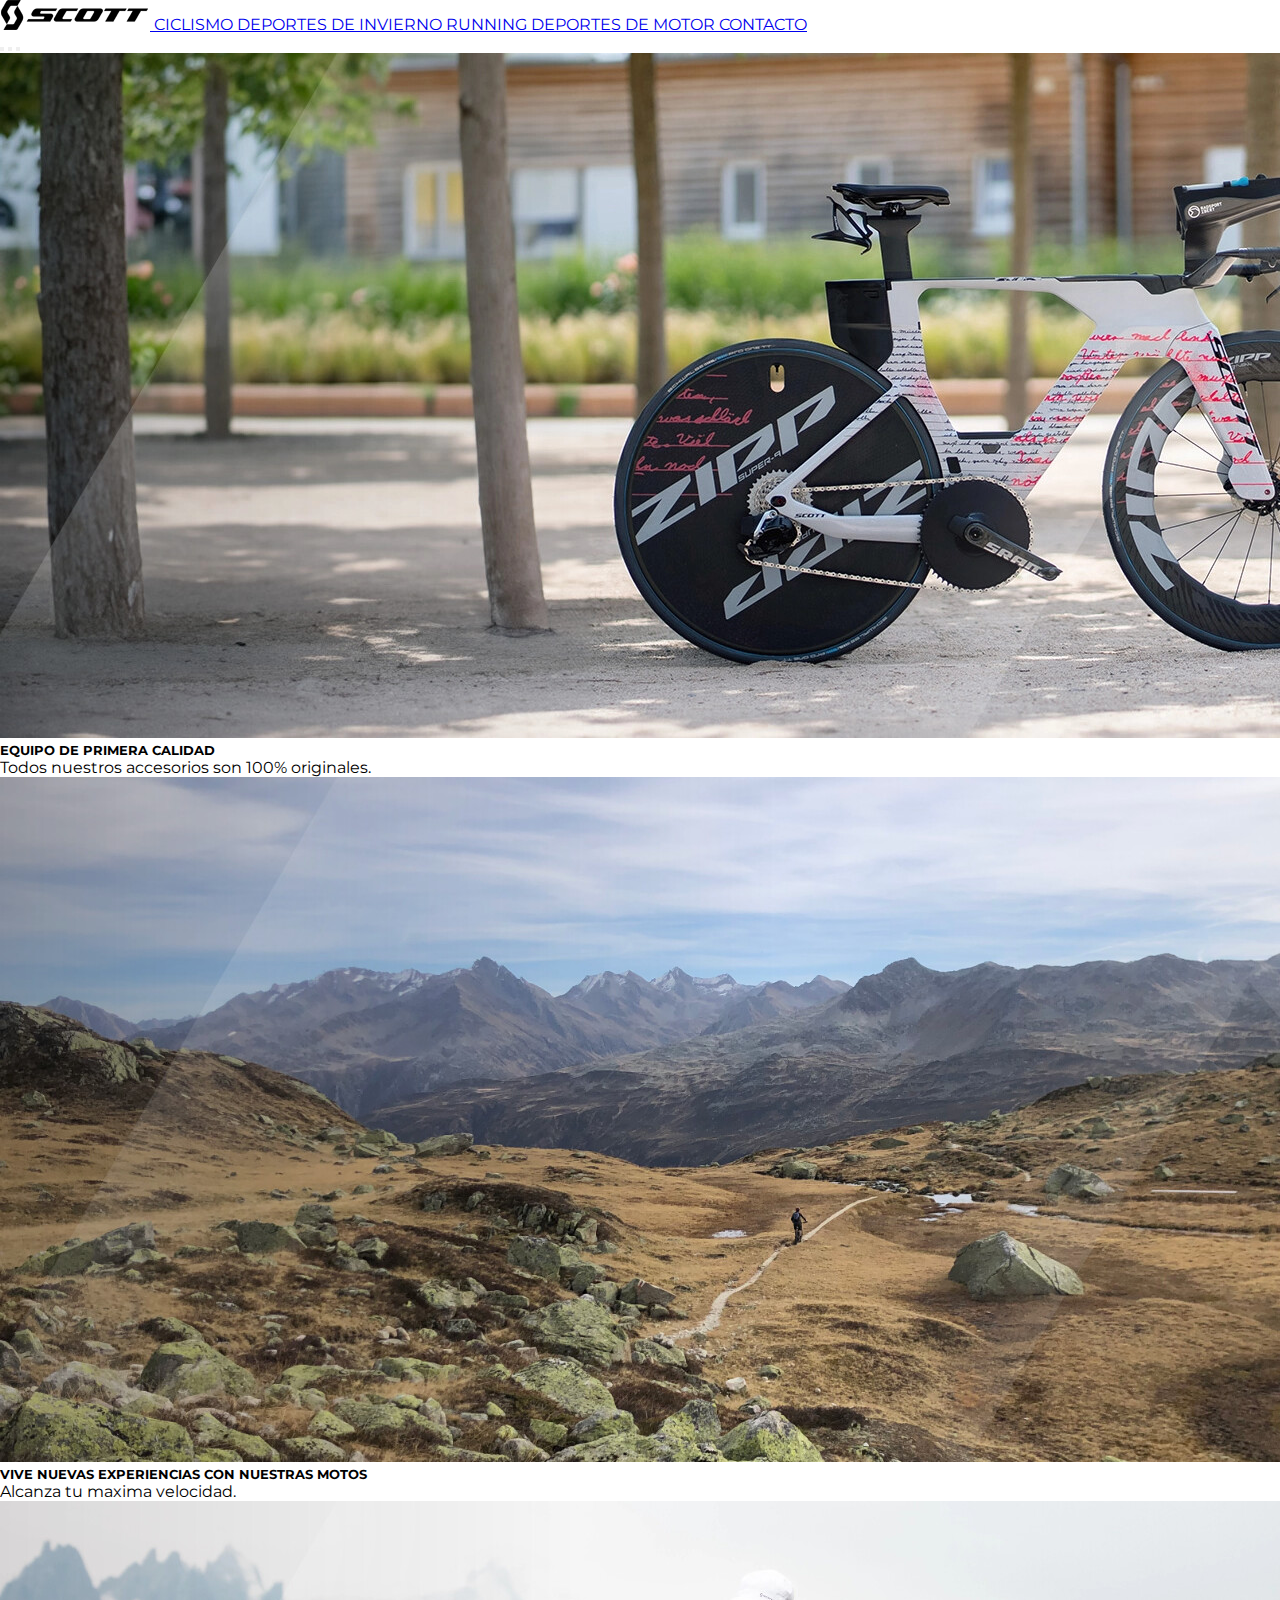
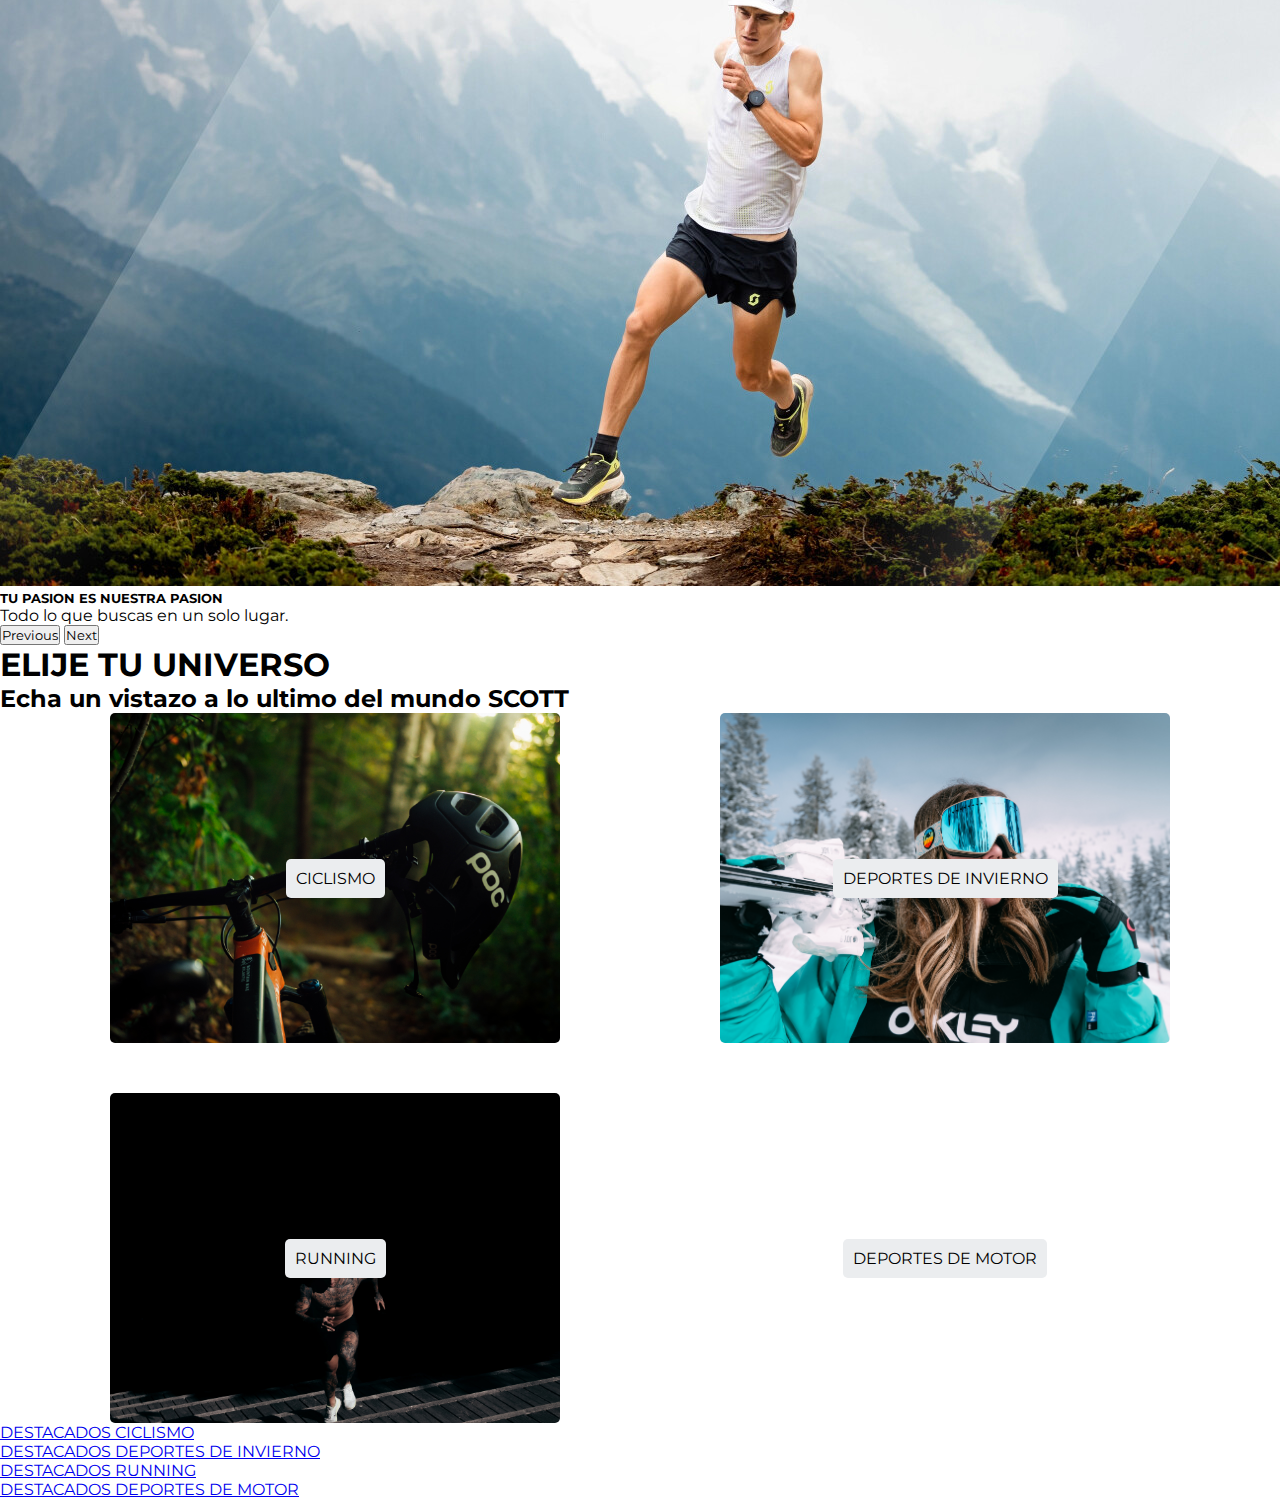
==== index.html @ 30e45225 "add nuevo repo" ====
<!DOCTYPE html>
<html lang="en">
<head>
    <meta charset="UTF-8">
    <meta name="viewport" content="width=device-width, initial-scale=1.0">
    <title>BMX</title>
    <!--GoogleFonts-->
    <link rel="preconnect" href="https://fonts.googleapis.com">
    <link rel="preconnect" href="https://fonts.gstatic.com" crossorigin>
    <link href="https://fonts.googleapis.com/css2?family=Montserrat:wght@500;600&display=swap" rel="stylesheet">
    <!--estilos propios-->
    <link rel="stylesheet" href="./Css/style.css">
    <!--Bootstrap-->
    <link href="https://cdn.jsdelivr.net/npm/bootstrap@5.3.0/dist/css/bootstrap.min.css" rel="stylesheet" 
    integrity="sha384-9ndCyUaIbzAi2FUVXJi0CjmCapSmO7SnpJef0486qhLnuZ2cdeRhO02iuK6FUUVM" crossorigin="anonymous">

</head>
<body>
        
        <header class="py-3">
          <nav class="nav  nav-fill">
            <a href="./index2.html" class="logo ms-5 me-5">
                <img src="./img/logo.png" class="nav-link text-center active text-dark">
             </a>
              <a class="nav-link active text-dark myHover ms-5" href="./Pages/ciclismo.html">
              CICLISMO
            </a>
            <a class="nav-link  active text-dark myHover" href="./Pages/deportInvieno.html">
              DEPORTES DE INVIERNO
            </a>
            <a class="nav-link active text-dark myHover" href="./Pages/running.html">
              RUNNING
            </a>
            <a class="nav-link active text-dark myHover" href="./Pages/deportMotor.html">
              DEPORTES DE MOTOR
            </a>
            <a class="nav-link active text-dark myHover" href="./Pages/contacto.html">
              CONTACTO
            </a>
          </nav>
        </header>
      
        <main>
          <section><!--Carrusel-->

            <div id="carouselExampleCaptions" class="carousel slide carousel-fade">
              <div class="carousel-indicators">
                <button type="button" data-bs-target="#carouselExampleCaptions" data-bs-slide-to="0" class="active" aria-current="true" aria-label="Slide 1"></button>
                <button type="button" data-bs-target="#carouselExampleCaptions" data-bs-slide-to="1" aria-label="Slide 2"></button>
                <button type="button" data-bs-target="#carouselExampleCaptions" data-bs-slide-to="2" aria-label="Slide 3"></button>
              </div>

              <div class="carousel-inner">
                
                <div class="carousel-item active">
                  <img src="./img/ciclismo.jpg" class="d-block w-100" alt="...">
                  <div class="carousel-caption d-none d-md-block bg-body-secondary bg-opacity-25 text-dark rounded-pill">
                    <h5 >EQUIPO DE PRIMERA CALIDAD</h5>
                    <p>Todos nuestros accesorios son 100% originales.</p>
                  </div>
                </div>

                <div class="carousel-item active">
                  <img src="./img/motorsports.jpg" class="d-block w-100" alt="...">
                  <div class="carousel-caption d-none d-md-block bg-body-secondary bg-opacity-25 text-dark rounded-pill">
                    <h5>VIVE NUEVAS EXPERIENCIAS CON NUESTRAS MOTOS</h5>
                    <p>Alcanza tu maxima velocidad.</p>
                  </div>
                </div>

                <div class="carousel-item">
                  <img src="./img/running.jpg" class="d-block w-100" alt="...">
                  <div class="carousel-caption d-none d-md-block bg-body-secondary bg-opacity-25 text-dark rounded-pill">
                    <h5>TU PASION ES NUESTRA PASION</h5>
                    <p>Todo lo que buscas en un solo lugar.</p>
                  </div>
                </div>
              
              </div>

              <button class="carousel-control-prev" type="button" data-bs-target="#carouselExampleCaptions" data-bs-slide="prev">
                <span class="carousel-control-prev-icon" aria-hidden="true"></span>
                <span class="visually-hidden">Previous</span>
              </button>
              <button class="carousel-control-next" type="button" data-bs-target="#carouselExampleCaptions" data-bs-slide="next">
                <span class="carousel-control-next-icon" aria-hidden="true"></span>
                <span class="visually-hidden">Next</span>
              </button>
            </div>
          </section>

          <section class="text-center py-5"> <!--Titulo y subtitulo central-->
              <h1 class="h2 "> ELIJE TU UNIVERSO </h1>
              <h2 class="blockquote-footer py-3"> Echa un vistazo a lo ultimo del mundo SCOTT</h2>
          </section>

        
          <section><!--targetas de secciones-->
            <div class="contenedor bg-light">  
                <div class="caja1 cajas">
                  <span class="filtro-link">
                    <a class="link-target" href="./Pages/ciclismo.html">CICLISMO</a>
                  </span>
                  </div>
                <div class="caja2 cajas">
                  <a class="link-target" href="./Pages/ciclismo.html">DEPORTES DE INVIERNO</a>
                </div>
                <div class="caja3 cajas">
                  <a class="link-target" href="./Pages/ciclismo.html">RUNNING</a>
                </div>
                <div class="caja4 cajas">
                  <a class="link-target" href="./Pages/ciclismo.html">DEPORTES DE MOTOR</a>
                </div>
              </div>
          </section>

          <div class="py-5 d-flex justify-content-center"><!--Navegacion destacados-->
            <ul class="nav nav-underline ">
              <li class="nav-item px-5">
                <a class="nav-link text-dark" href="#">DESTACADOS CICLISMO</a>
              </li>
              <li class="nav-item px-5">
                <a class="nav-link text-dark" href="#">DESTACADOS DEPORTES DE INVIERNO</a>
              </li>
              <li class="nav-item px-5">
                <a class="nav-link text-dark" href="#">DESTACADOS RUNNING</a>
              </li>
              <li class="nav-item px-5">
                <a class="nav-link text-dark" href="#">DESTACADOS DEPORTES DE MOTOR</a>
              </li>
            </ul>
          </div>

        </main>
      
        <footer>
          <!-- <p>Pie de página &copy; 2023</p> -->
        </footer>
        
        




        <script src="https://cdn.jsdelivr.net/npm/bootstrap@5.3.0/dist/js/bootstrap.bundle.min.js" 
        integrity="sha384-geWF76RCwLtnZ8qwWowPQNguL3RmwHVBC9FhGdlKrxdiJJigb/j/68SIy3Te4Bkz" crossorigin="anonymous"></script>
</body>
</html>
---- Css/style.css ----
*{
    margin: 0;
    padding: 0;
    font-family:'Montserrat';
}

header nav a.myHover:hover{
    text-decoration: underline;
    font-weight: bold;
}

header nav div.logo {
    width: 50px;
    height: 30px;
}

section div.contenedor {/*en este blque tenemos que agregar mediaqueries para pantallas pequeñas*/
    width: 100%;
    height: auto;
    display: grid;
    gap: 50px;
    justify-content: space-evenly;
    grid-template-areas: 
        'tarjeta1 tarjeta2'
        'tarjeta3 tarjeta4'
    ;

}

div.cajas{
    width: 450px;
    height: 330px;
    display: flex;
    justify-content: center;
    align-items: center;
    border-radius: 5px;
}

.caja1{
    grid-area: tarjeta1;
    background-image: url('../img/ciclismo1.jpg');
    background-size: cover;
    background-position: center center;
    
}

.caja1:hover{
    cursor: pointer;    
    filter: brightness(0.9);
}

.caja2{
    grid-area: tarjeta2;
    background-image: url('../img/wintersports1.jpg');
    background-size: cover;
    background-position: center center;
}

.caja2:hover{
    cursor: pointer;
    filter: brightness(0.9);
}

.caja3{
    grid-area: tarjeta3;
    background-image: url('../img/running1.jpg');
    background-size: cover;
    background-position: center center;
}

.caja3:hover{
    cursor: pointer;
    filter: brightness(0.9);
}

.caja4{
    grid-area: tarjeta4;
    background-image: url('../img/motorsports1.jpg');
    background-size: cover;
    background-position: center center;
}

.caja4:hover{
    cursor: pointer;
    filter: brightness(0.9);
}

div a.link-target{
    text-decoration: none;
    color:#000000;
    width: auto;
    height: auto;
    padding: 10px;
    background-color: #EBEDEF;
    border-radius: 5px;
}

div a.link-target:hover{
    text-decoration: underline;
    color: #EBEDEF;
    background-color: #000000;
    filter: brightness(0.8);
}
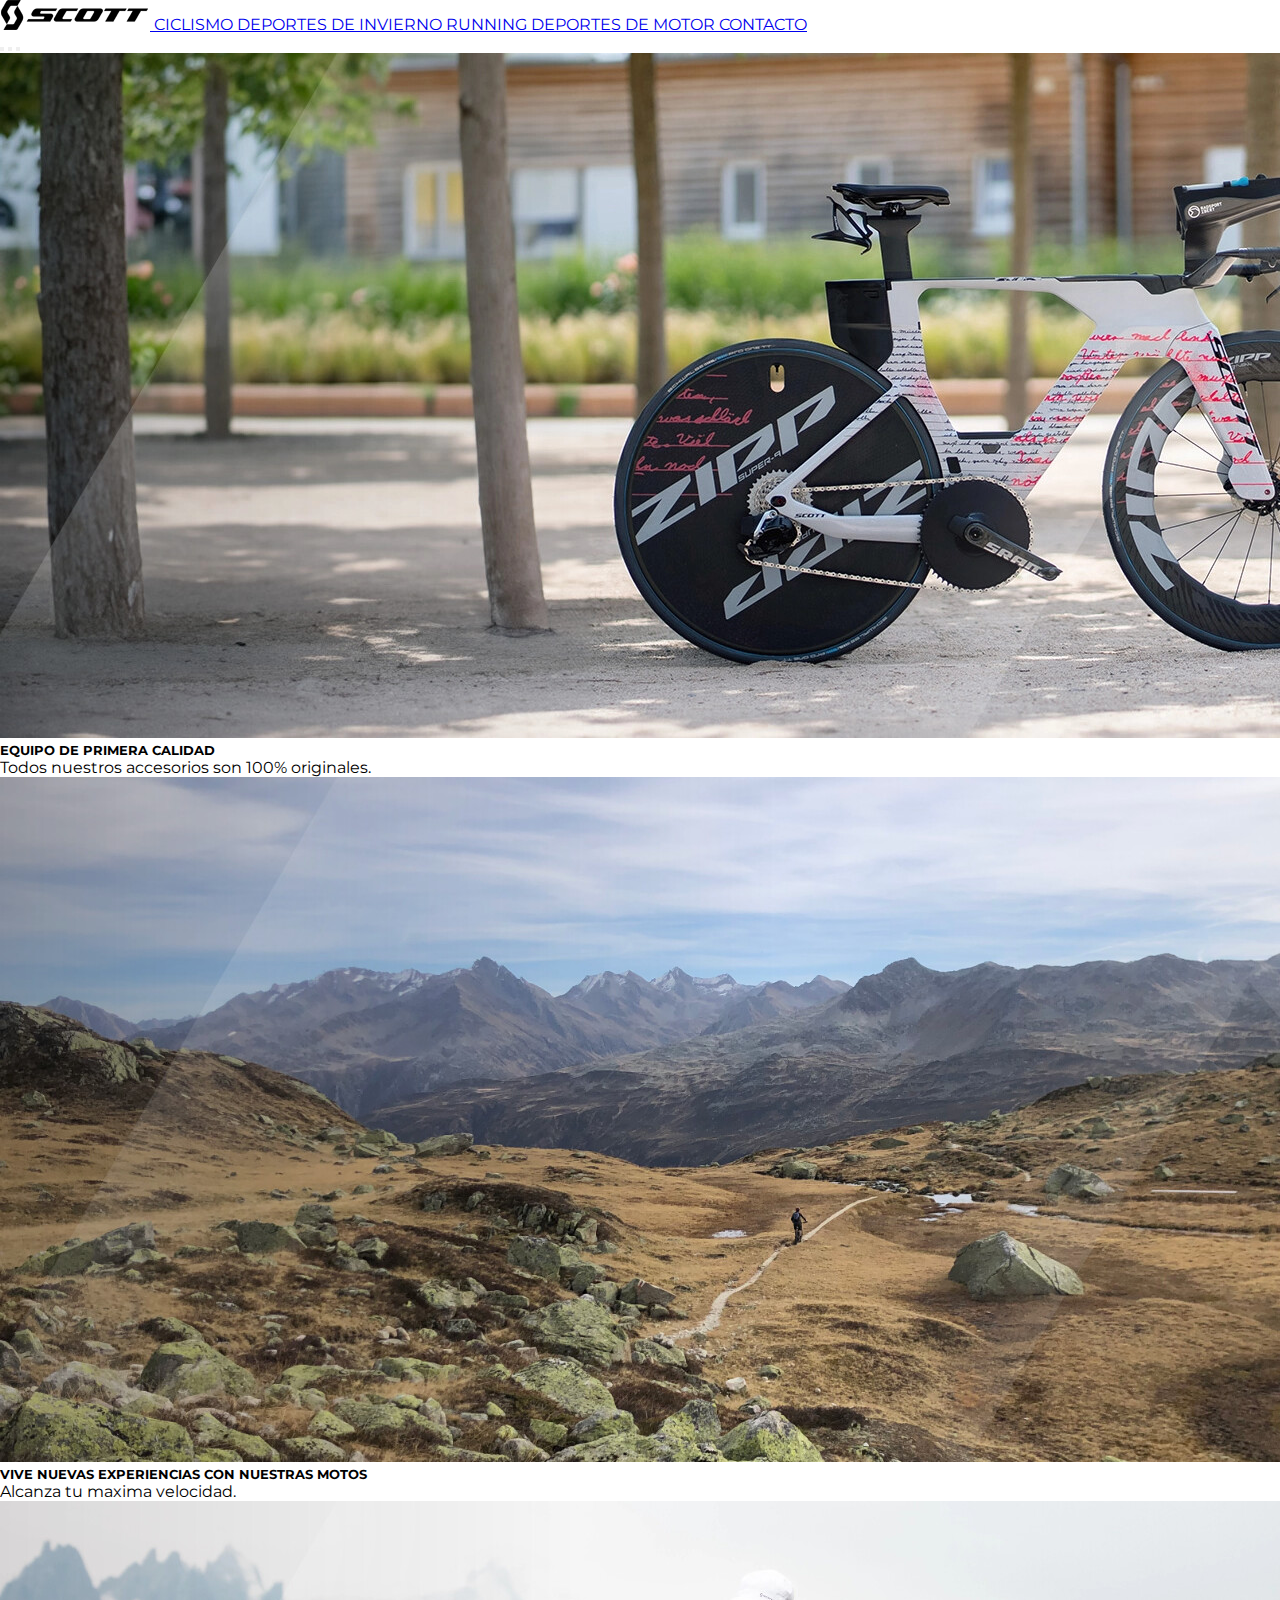
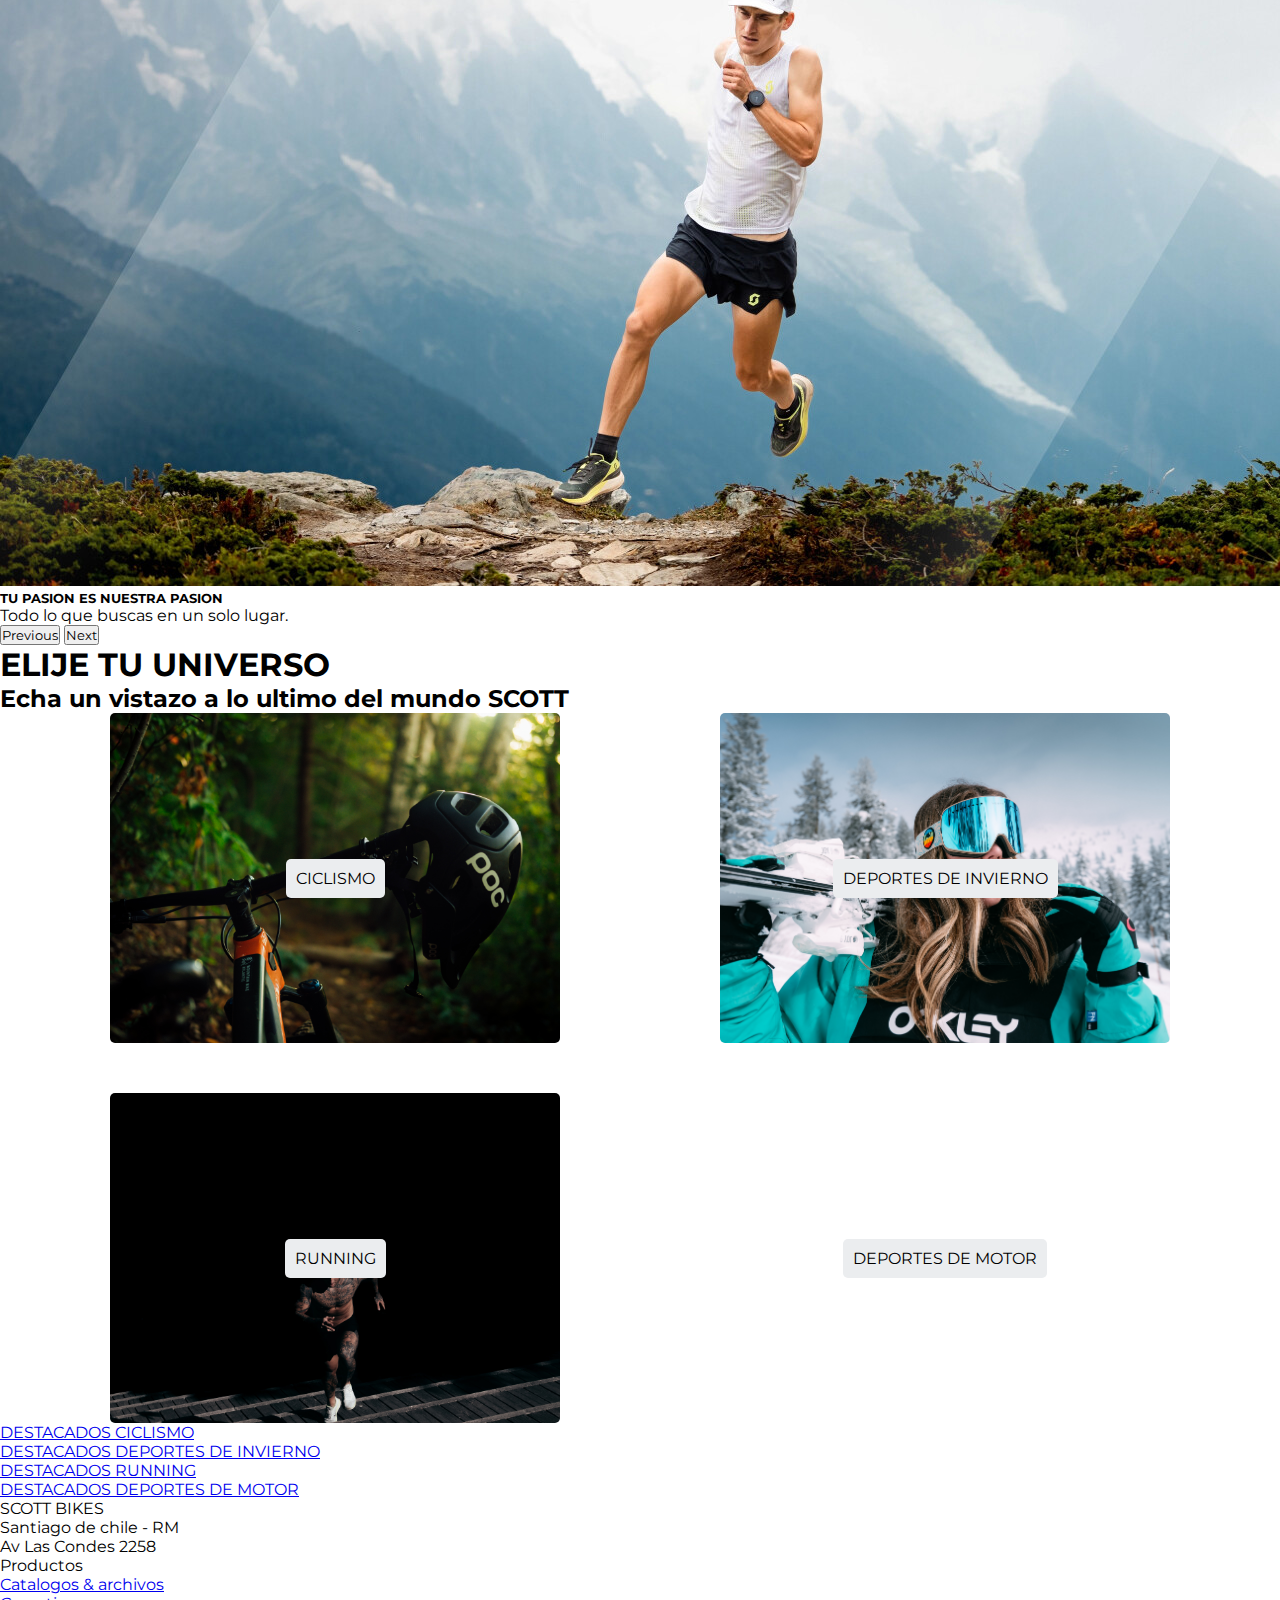
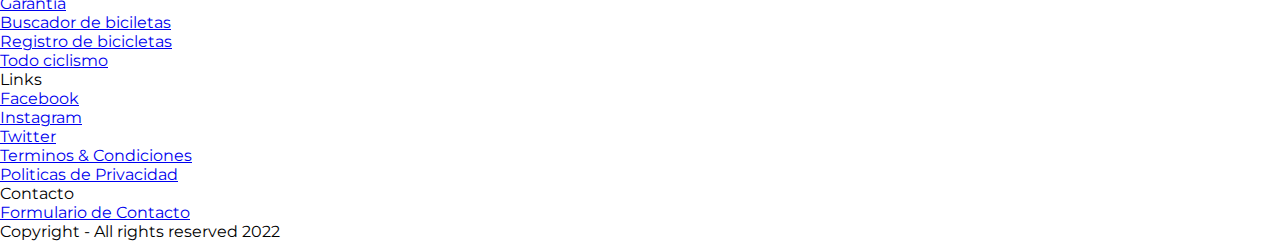
==== commit fac2e153: "add FooterPrincipal" ====
--- a/index.html
+++ b/index.html
@@ -17,8 +17,7 @@
 </head>
 <body>
         
-        <header class="py-3">
-          <nav class="nav  nav-fill">
+            <nav class="navbar nav  nav-fill">
             <a href="./index2.html" class="logo ms-5 me-5">
                 <img src="./img/logo.png" class="nav-link text-center active text-dark">
              </a>
@@ -117,24 +116,89 @@
           <div class="py-5 d-flex justify-content-center"><!--Navegacion destacados-->
             <ul class="nav nav-underline ">
               <li class="nav-item px-5">
-                <a class="nav-link text-dark" href="#">DESTACADOS CICLISMO</a>
-              </li>
-              <li class="nav-item px-5">
-                <a class="nav-link text-dark" href="#">DESTACADOS DEPORTES DE INVIERNO</a>
-              </li>
-              <li class="nav-item px-5">
-                <a class="nav-link text-dark" href="#">DESTACADOS RUNNING</a>
-              </li>
-              <li class="nav-item px-5">
-                <a class="nav-link text-dark" href="#">DESTACADOS DEPORTES DE MOTOR</a>
+                <a class="nav-link text-dark" href="./Pages/subPages/destacadosCiclismo.html">DESTACADOS CICLISMO</a>
+              </li>
+              <li class="nav-item px-5">
+                <a class="nav-link text-dark" href="./Pages/subPages/destacadosDeportInvierno.html">DESTACADOS DEPORTES DE INVIERNO</a>
+              </li>
+              <li class="nav-item px-5">
+                <a class="nav-link text-dark" href="./Pages/subPages/destacadosRunning.html">DESTACADOS RUNNING</a>
+              </li>
+              <li class="nav-item px-5">
+                <a class="nav-link text-dark" href="./Pages/subPages/destacadosDeportMotor.html">DESTACADOS DEPORTES DE MOTOR</a>
               </li>
             </ul>
           </div>
 
         </main>
       
-        <footer>
-          <!-- <p>Pie de página &copy; 2023</p> -->
+        <footer class="container-fluid">
+
+          <div class="row text-center p-3 pb-2 bg-dark text-white">
+            
+            <div class="col-xs-12 col-md-6 col-lg-3">
+                <p class="h3">
+                  SCOTT BIKES
+                </p>
+                <p class="text-secondary">Santiago de chile - RM <br> Av Las Condes 2258</p>
+            </div>
+            <div class="col-xs-12 col-md-6 col-lg-3">
+                <p class="h5 mb-4">
+                  Productos
+                </p>
+                  <div class="mb-2">
+                    <a class="text-secondary text-decoration-none" href="#">Catalogos & archivos</a>
+                  </div>
+                  <div class="mb-2">
+                    <a class="text-secondary text-decoration-none" href="#">Garantia</a>
+                  </div>
+                  <div class="mb-2">
+                    <a class="text-secondary text-decoration-none" href="#">Buscador de biciletas</a>
+                  </div>
+                  <div class="mb-2">
+                    <a class="text-secondary text-decoration-none" href="#">Registro de bicicletas</a>
+                  </div>
+                  <div class="mb-2">
+                    <a class="text-secondary text-decoration-none" href="#">Todo ciclismo</a>
+                  </div>
+            </div>
+            <div class="col-xs-12 col-md-6 col-lg-3">
+                <p class="h5 mb-4">
+                  Links
+                </p>
+                  <div class="mb-2">
+                    <a class="text-secondary text-decoration-none" href="#">Facebook</a>
+                  </div>
+                  <div class="mb-2">
+                    <a class="text-secondary text-decoration-none" href="#">Instagram</a>
+                  </div>
+                  <div class="mb-2">
+                    <a class="text-secondary text-decoration-none" href="#">Twitter</a>
+                  </div>
+                  <div class="mb-2">
+                    <a class="text-secondary text-decoration-none" href="#">Terminos & Condiciones</a>
+                  </div>
+                  <div class="mb-2">
+                    <a class="text-secondary text-decoration-none" href="#">Politicas de Privacidad</a>
+                  </div>
+            </div>
+            <div class="col-xs-12 col-md-6 col-lg-3">
+                <p class="h5 mb-4">
+                  Contacto
+                </p>
+                <div class="mb-2">
+                  <a class="text-secondary text-decoration-none" href="./Pages/contacto.html">Formulario de Contacto</a>
+                </div>
+            </div>
+
+            <div class="col-xs-12 pt-3">
+              <p class="text-white text-center">
+                Copyright - All rights reserved 2022
+              </p>
+            </div>
+
+          </div>
+         
         </footer>
         
         
--- a/Css/style.css
+++ b/Css/style.css
@@ -26,6 +26,27 @@
     ;
 
 }
+
+@media (min-width: 300px) and (max-width: 768px) {
+
+    section div.contenedor{
+        width: 100%;
+        height: auto;
+        display: grid;
+        gap: 50px;
+        justify-content: space-evenly;
+        grid-template-areas: 
+            'tarjeta1'
+            'tarjeta2'
+            'tarjeta3'
+            'tarjeta4'
+        ;
+    }
+
+}
+
+
+
 
 div.cajas{
     width: 450px;
@@ -102,8 +123,22 @@
     filter: brightness(0.8);
 }
 
+/*diseño propio formulario*/
 
-    
+.bodyForm{
+    background-image: url('../img/img\ form.jpg');
+    background-size: cover;
+    background-repeat: no-repeat;
+}
+
+.containerForm{
+    padding: 22px;
+    margin: 5px;
+    width: 500px;
+    height: 100%;
+    margin: auto;
+    background-color: #F4FFF8;
+}
 
 
 
@@ -116,3 +151,4 @@
 
 
 
+
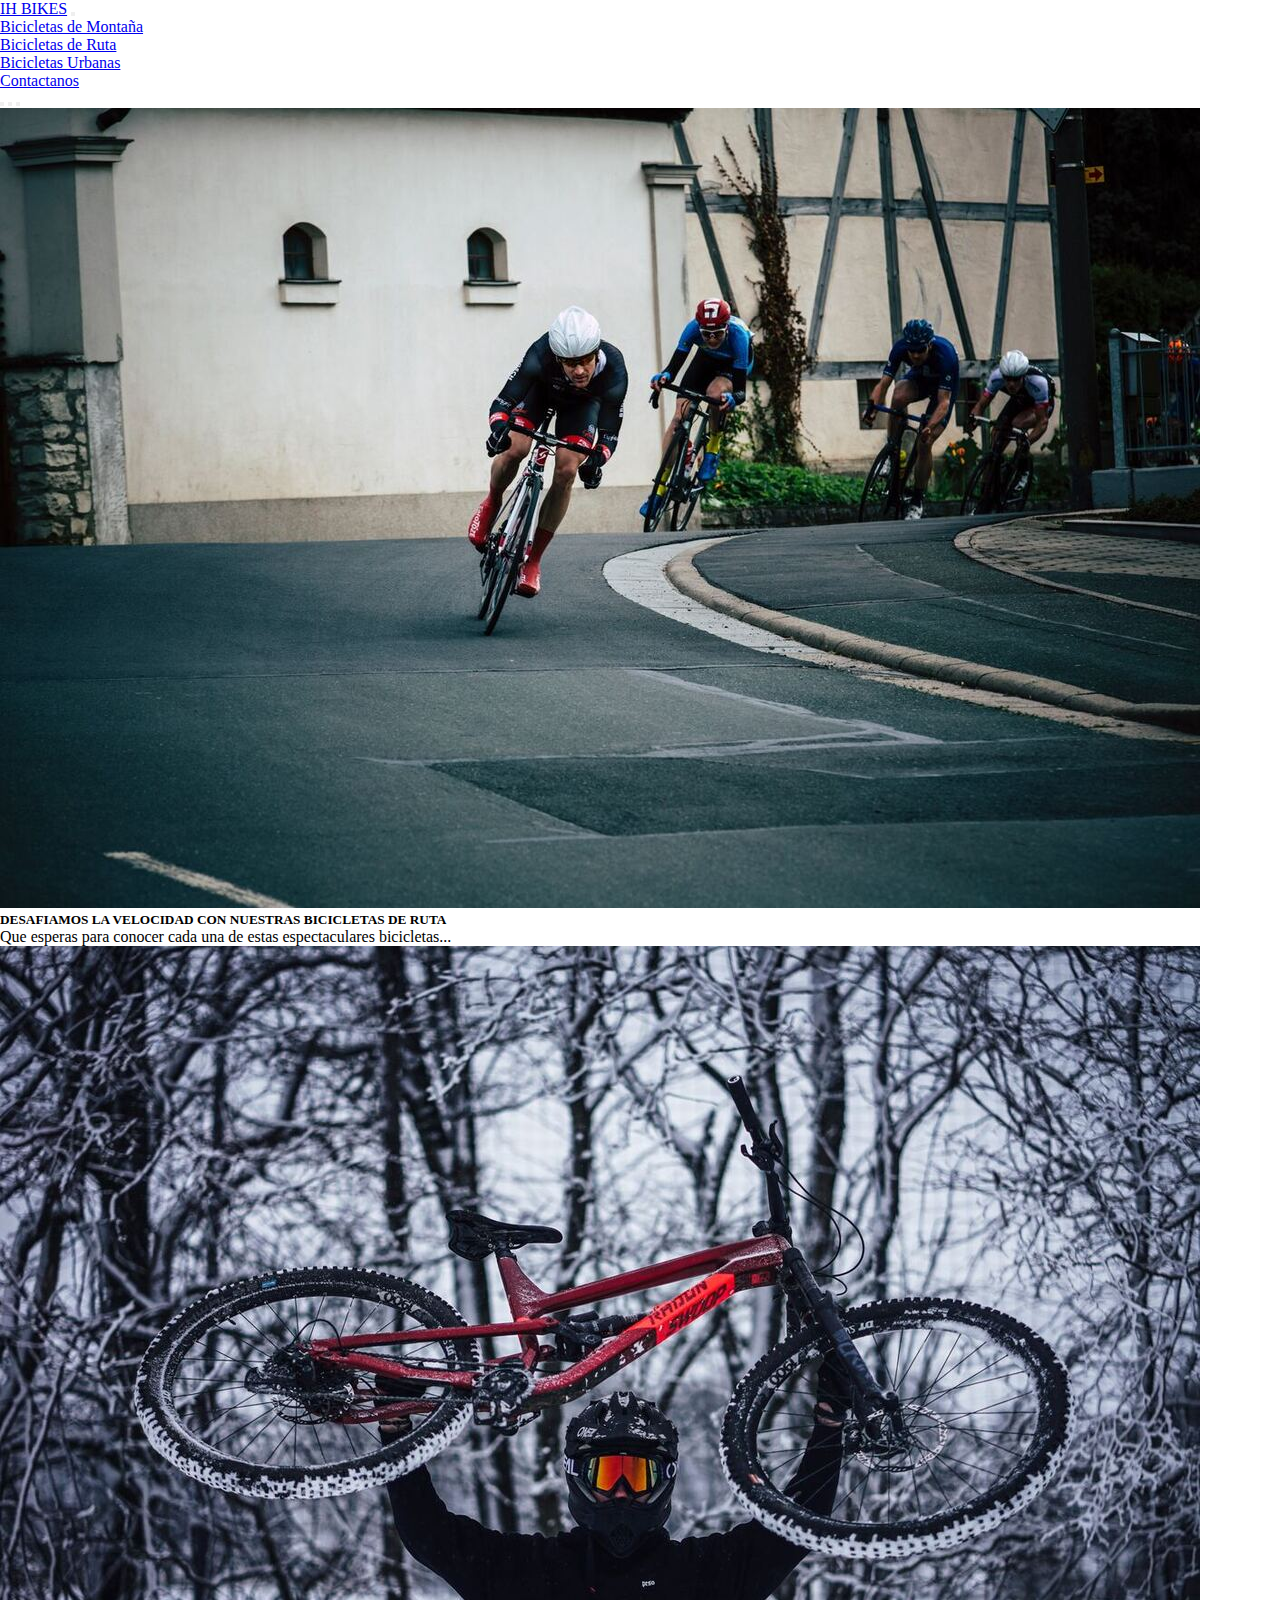
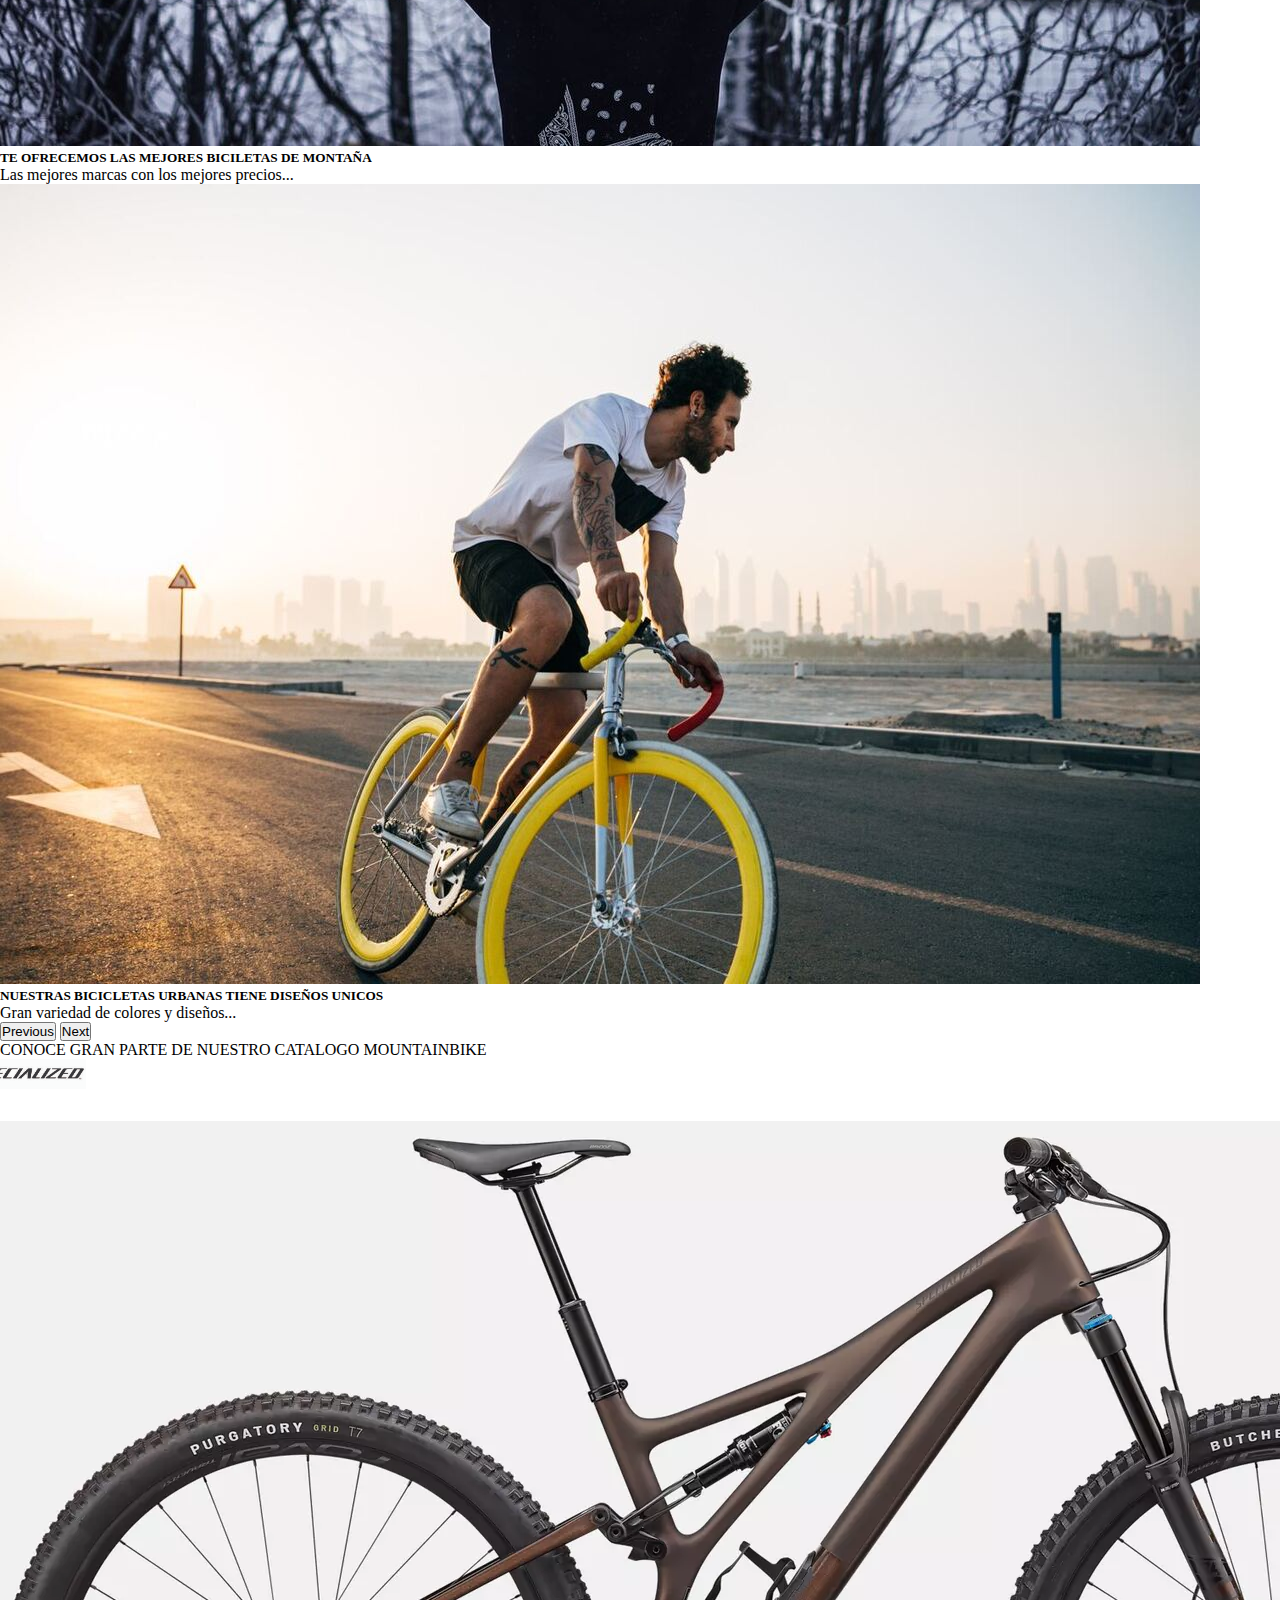
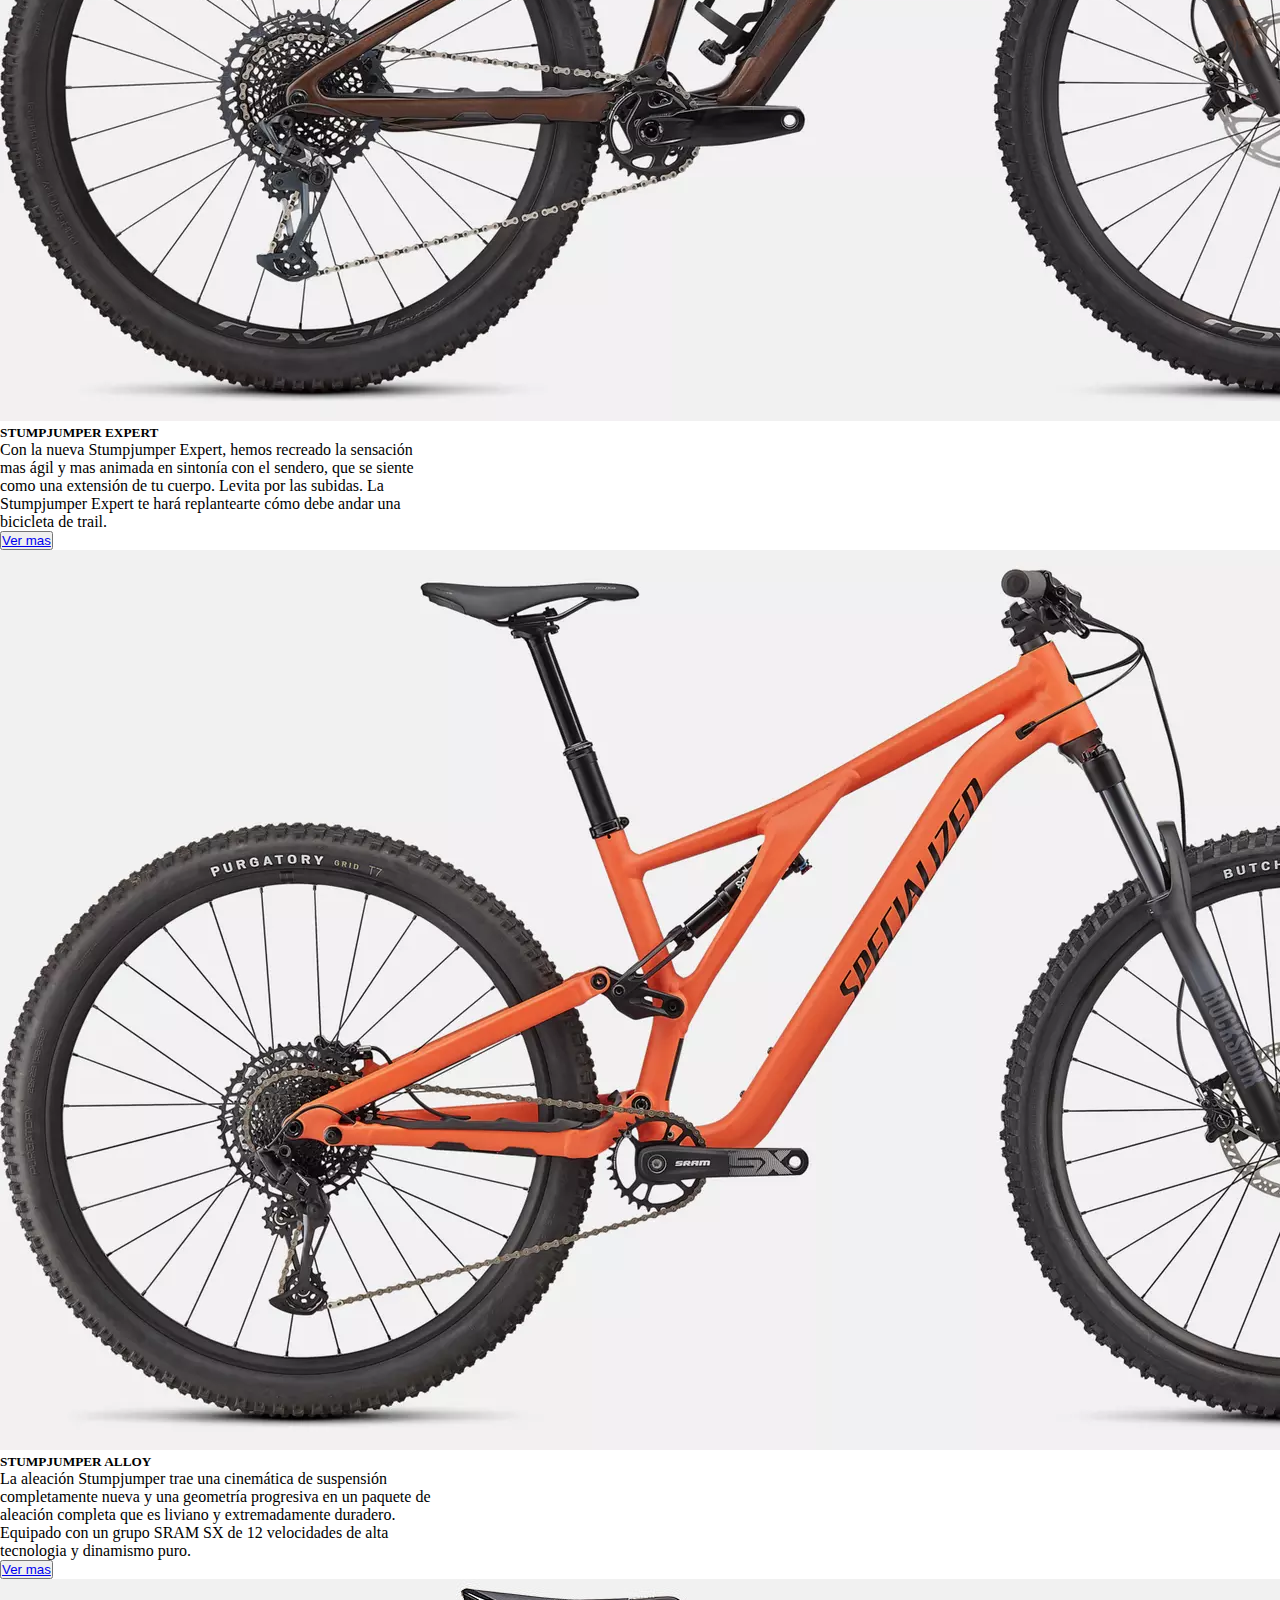
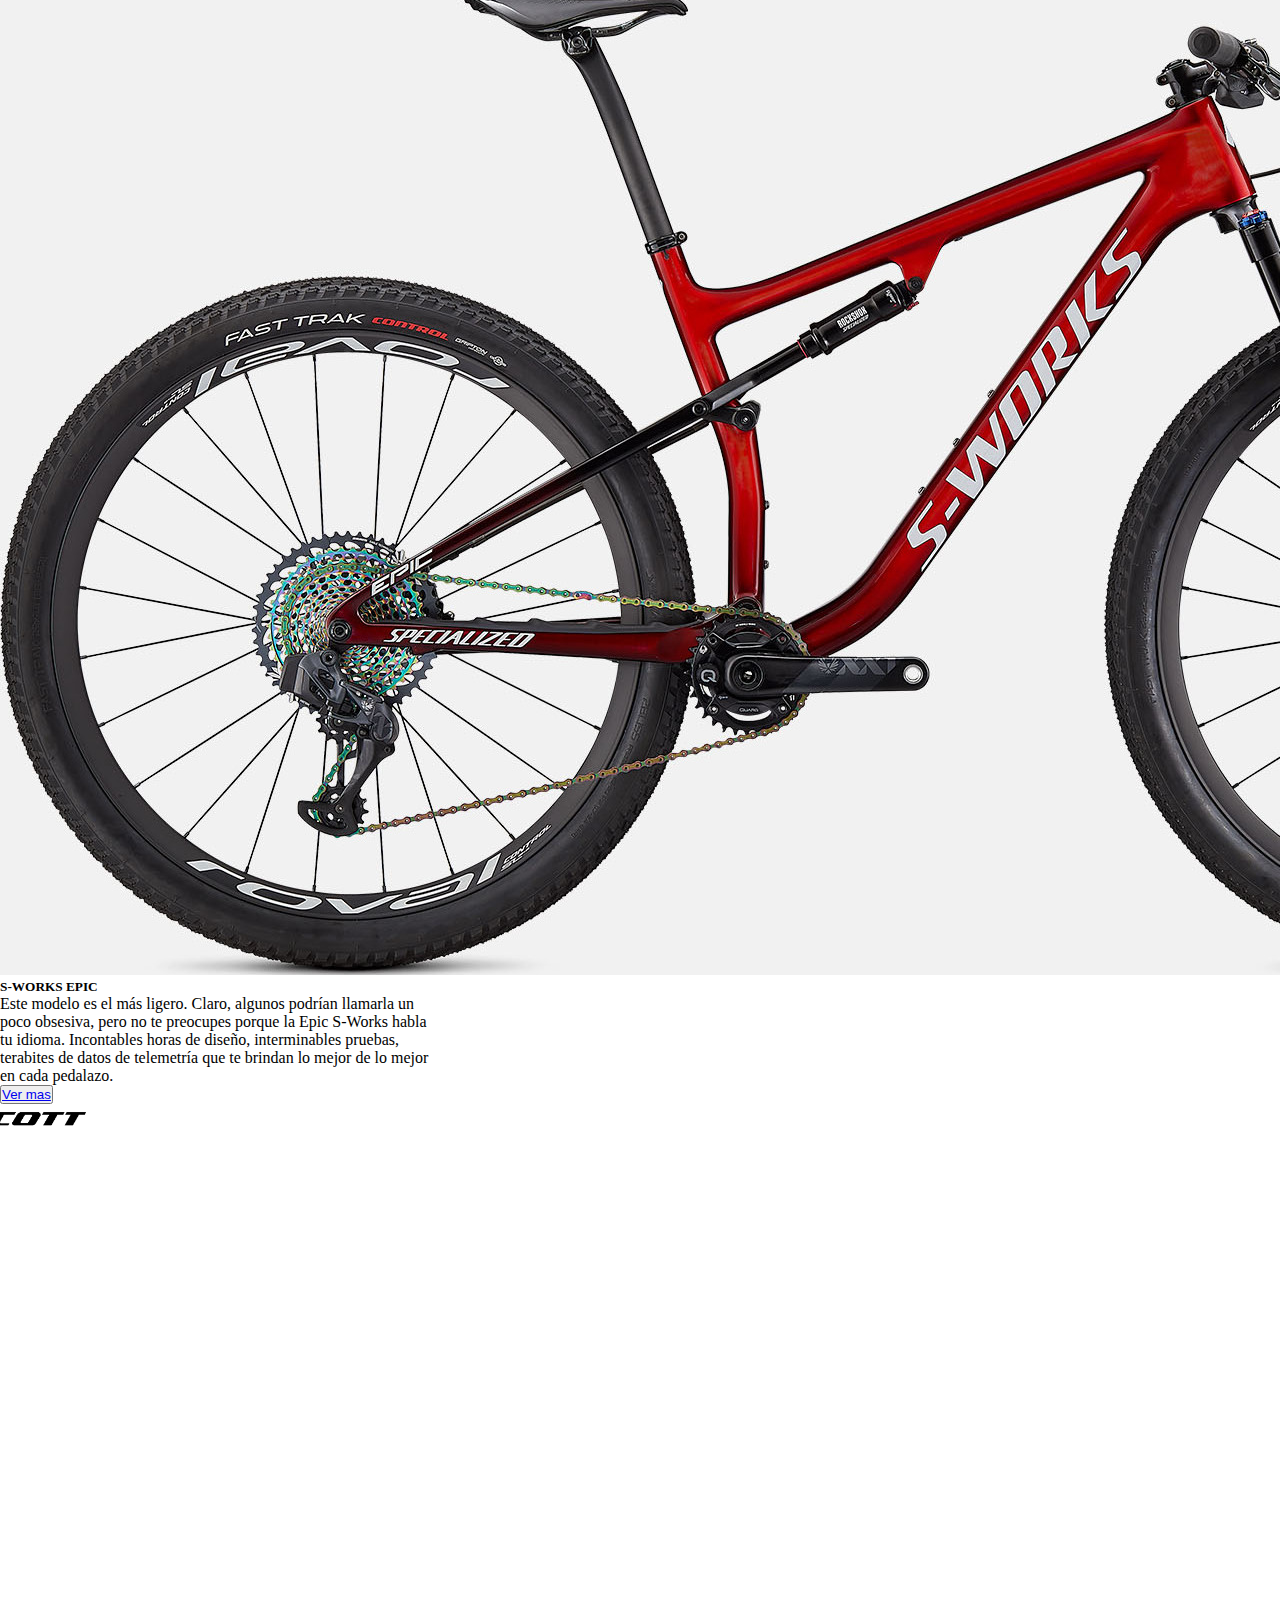
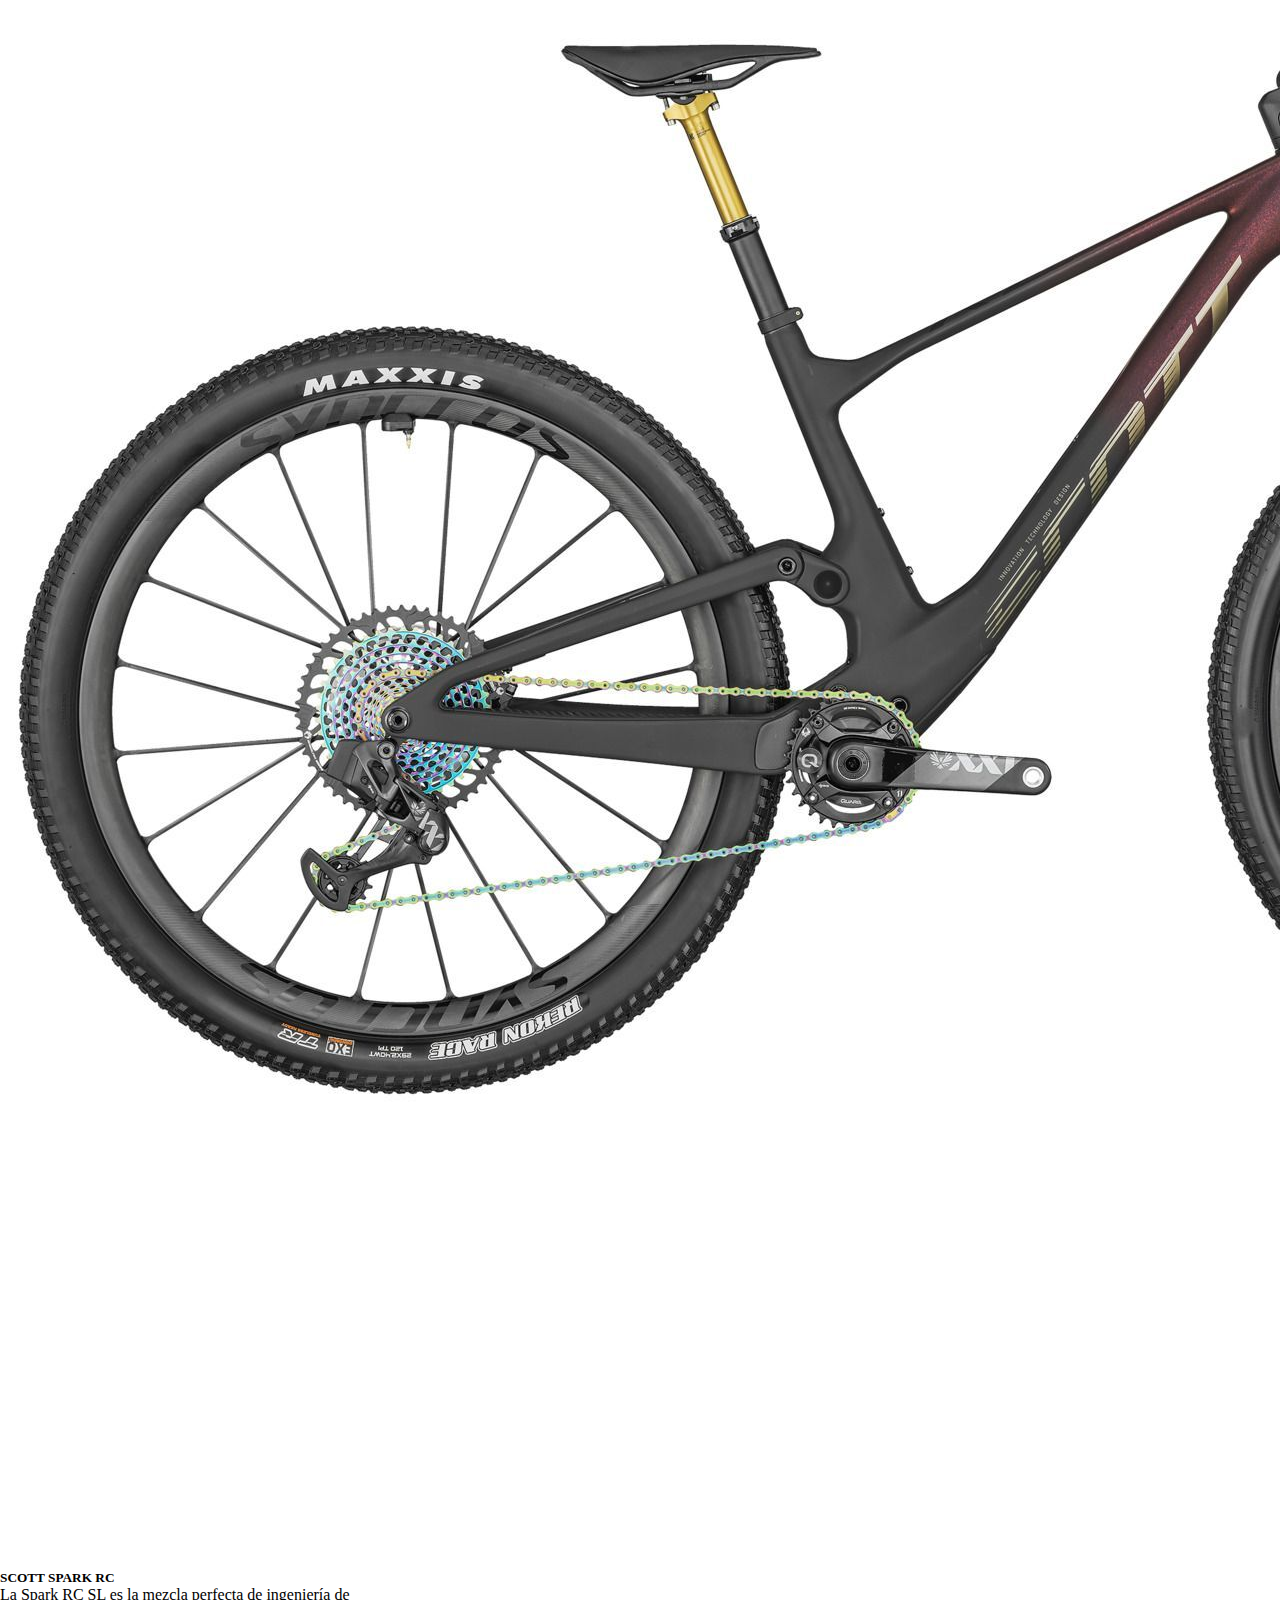
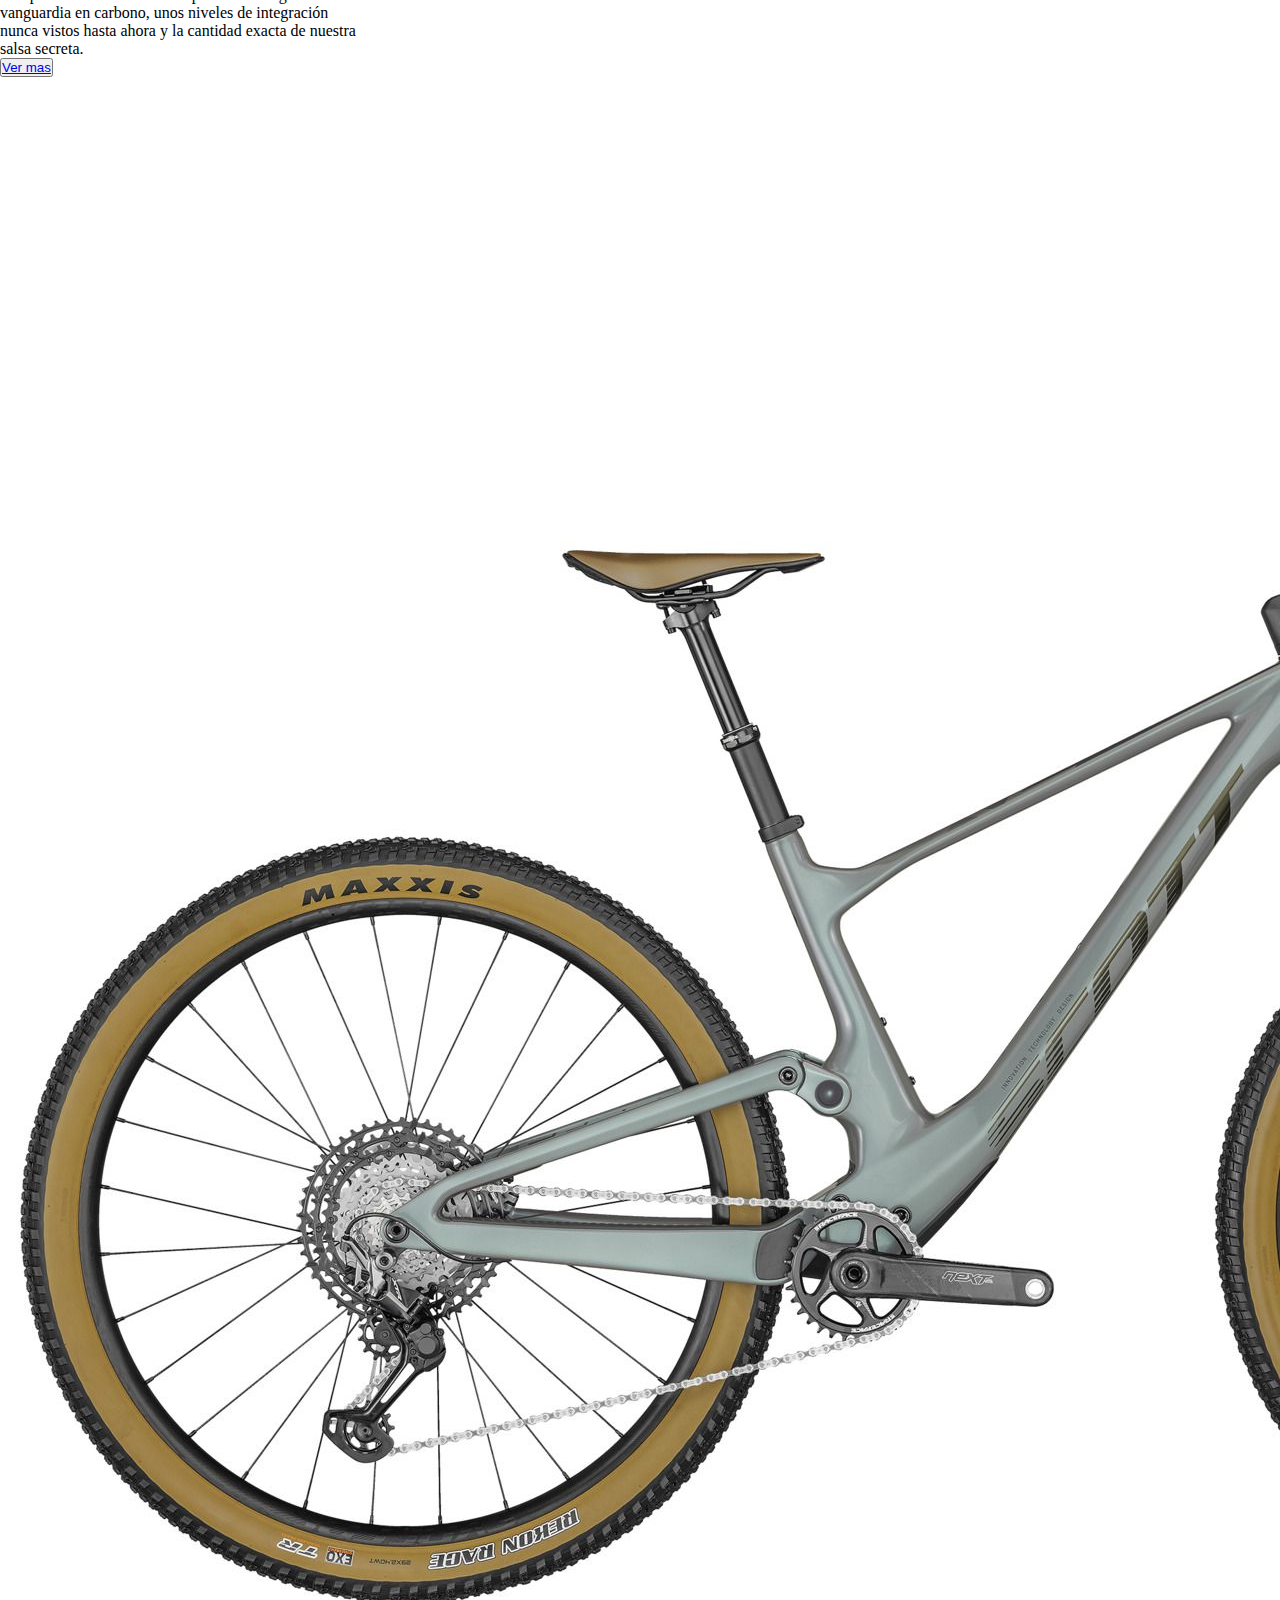
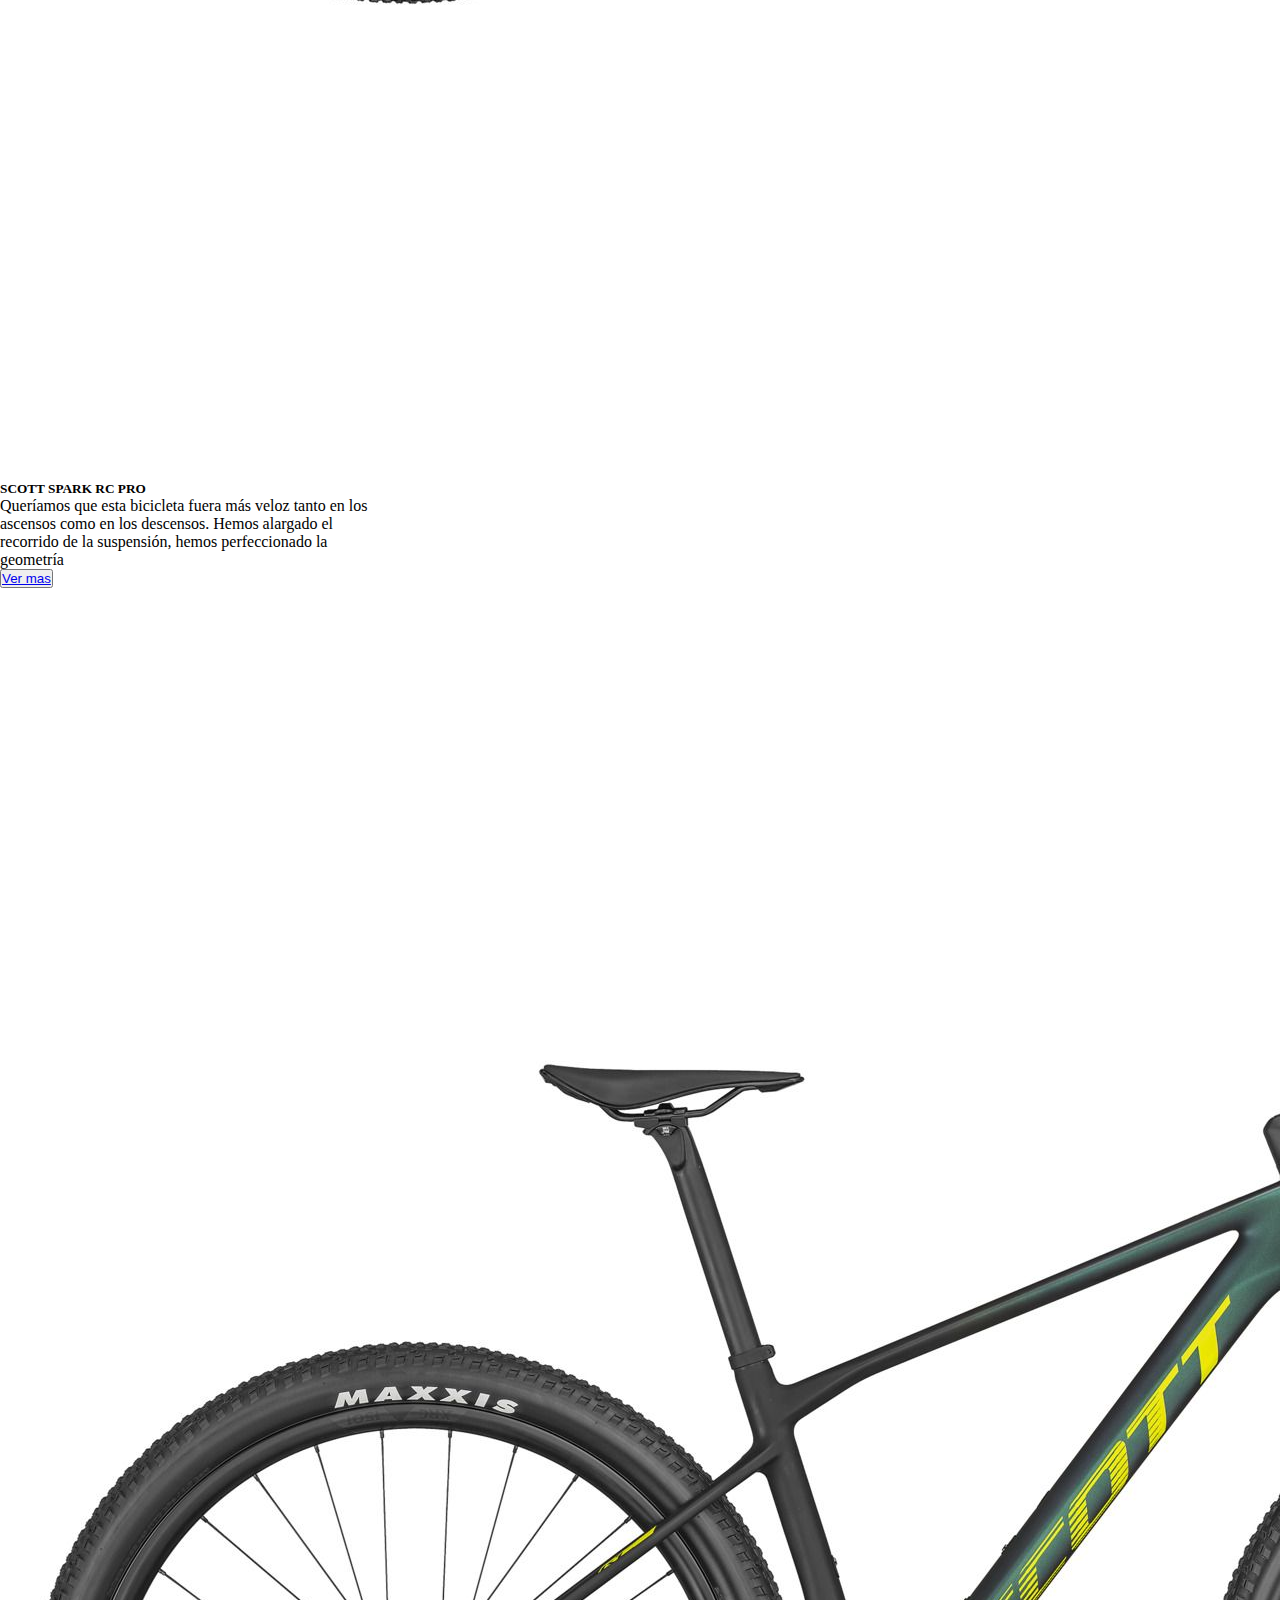
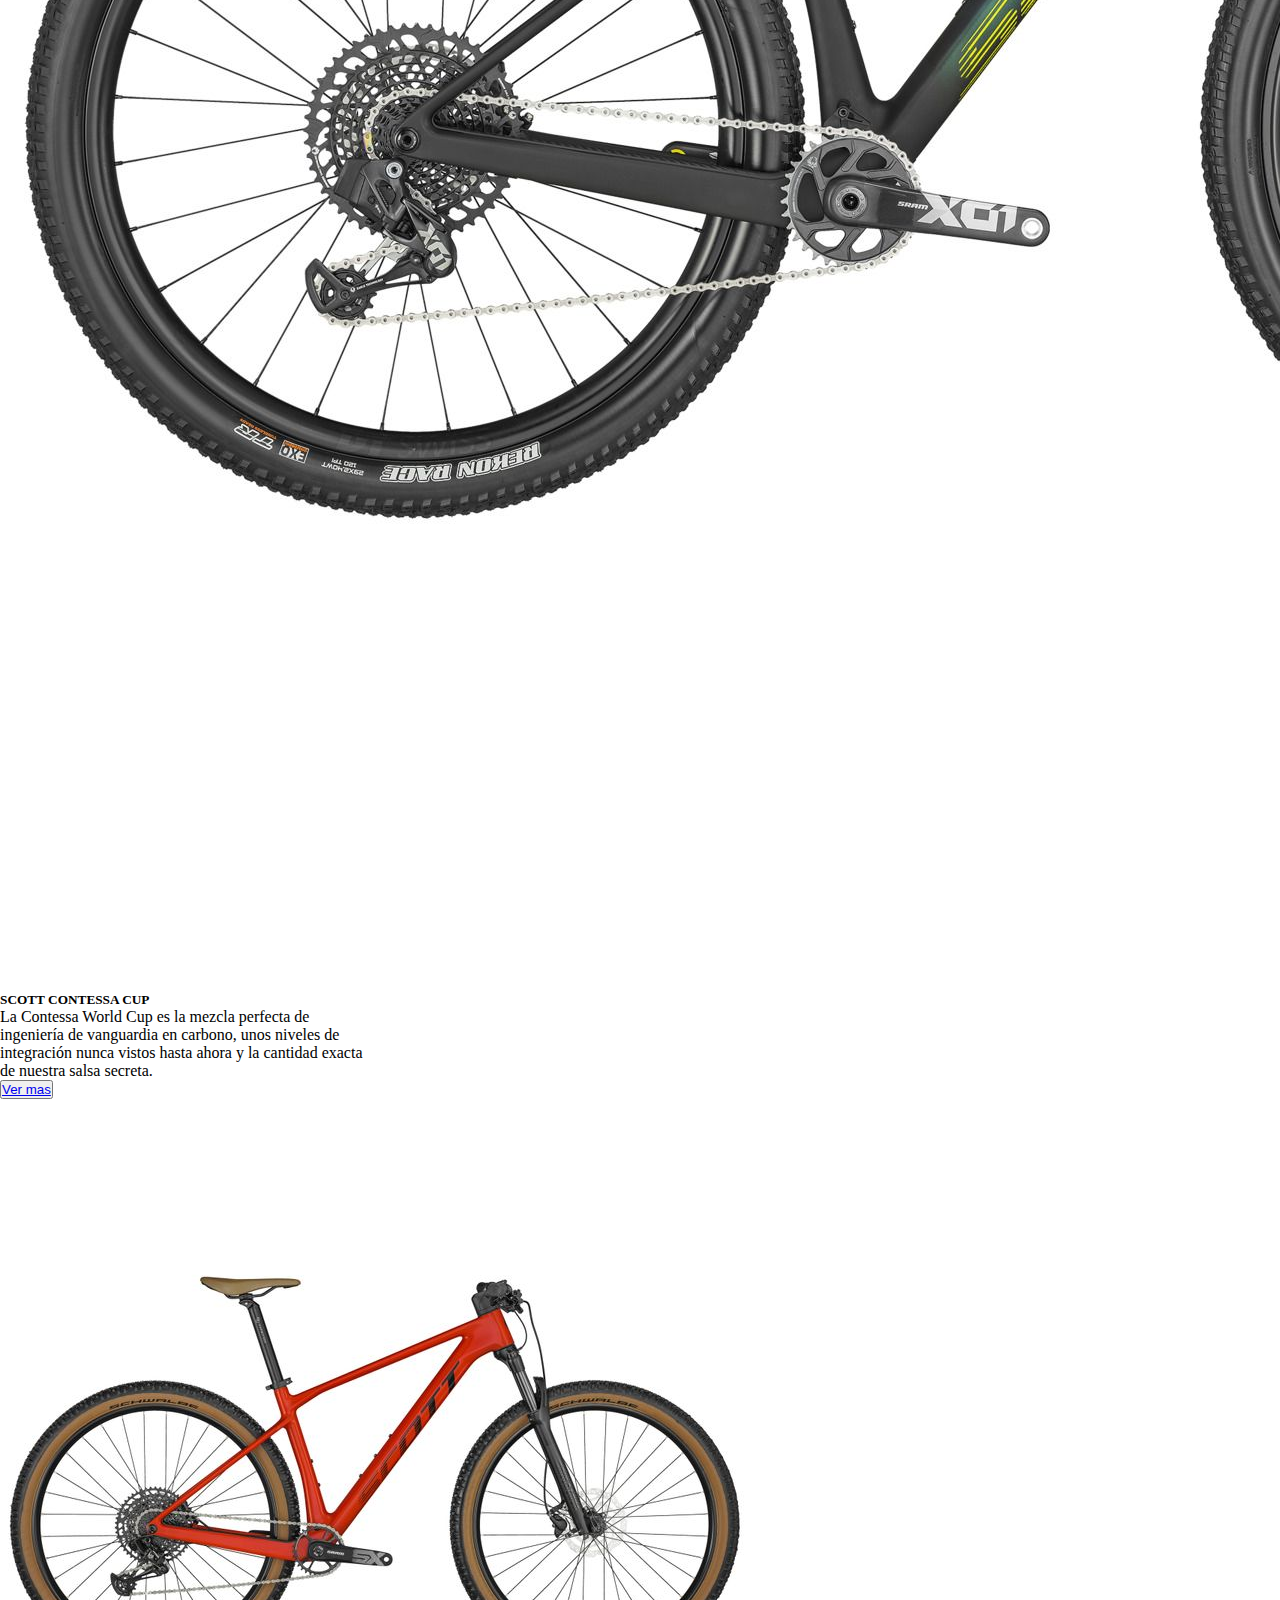
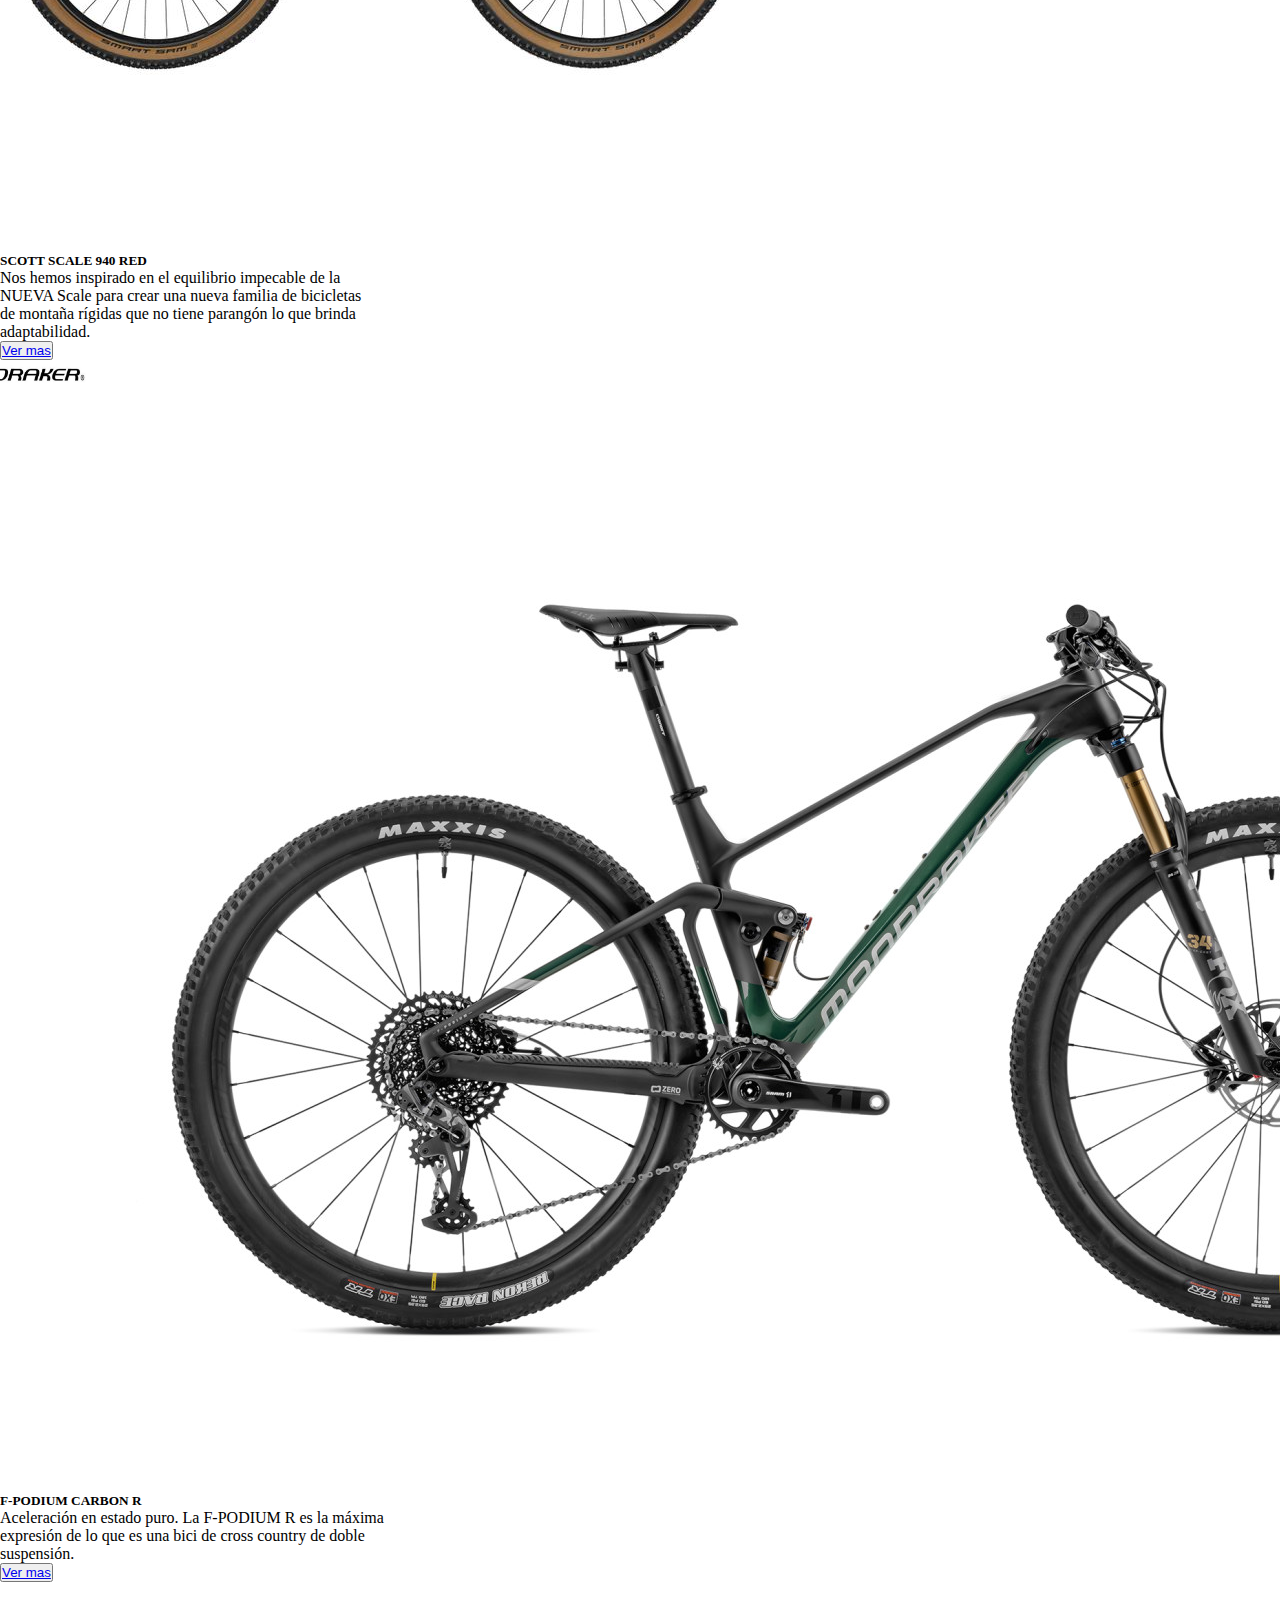
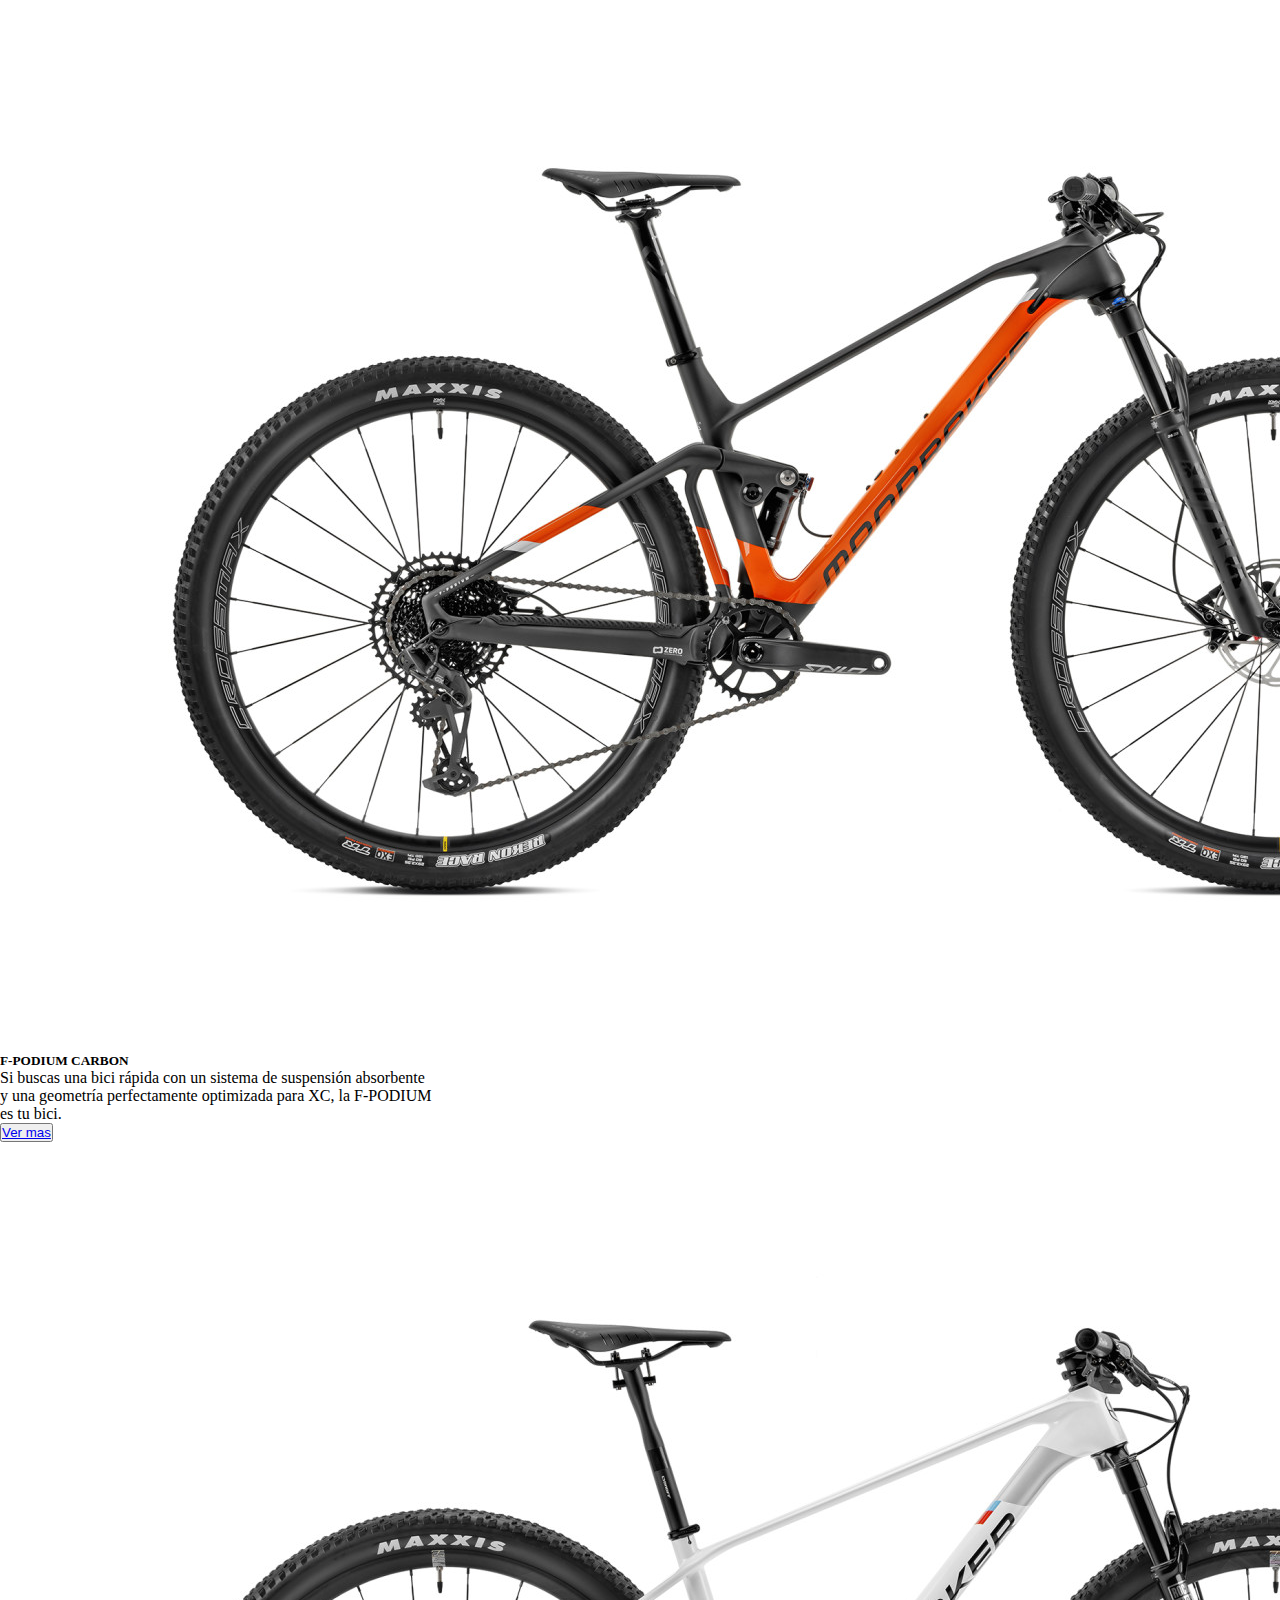
==== commit c02ea30c: "tercera entrega codrhouse" ====
--- a/index.html
+++ b/index.html
@@ -1,212 +1,242 @@
-<!DOCTYPE html>
+<!doctype html>
 <html lang="en">
-<head>
-    <meta charset="UTF-8">
-    <meta name="viewport" content="width=device-width, initial-scale=1.0">
-    <title>BMX</title>
-    <!--GoogleFonts-->
-    <link rel="preconnect" href="https://fonts.googleapis.com">
-    <link rel="preconnect" href="https://fonts.gstatic.com" crossorigin>
-    <link href="https://fonts.googleapis.com/css2?family=Montserrat:wght@500;600&display=swap" rel="stylesheet">
-    <!--estilos propios-->
-    <link rel="stylesheet" href="./Css/style.css">
-    <!--Bootstrap-->
+  <head>
+    <meta charset="utf-8">
+    <meta name="viewport" content="width=device-width, initial-scale=1">
+    <title>NEW PROYECT RESPONSIVE </title>
+    <link rel="stylesheet" href="./css/style.css">
     <link href="https://cdn.jsdelivr.net/npm/bootstrap@5.3.0/dist/css/bootstrap.min.css" rel="stylesheet" 
     integrity="sha384-9ndCyUaIbzAi2FUVXJi0CjmCapSmO7SnpJef0486qhLnuZ2cdeRhO02iuK6FUUVM" crossorigin="anonymous">
-
-</head>
-<body>
-        
-            <nav class="navbar nav  nav-fill">
-            <a href="./index2.html" class="logo ms-5 me-5">
-                <img src="./img/logo.png" class="nav-link text-center active text-dark">
-             </a>
-              <a class="nav-link active text-dark myHover ms-5" href="./Pages/ciclismo.html">
-              CICLISMO
-            </a>
-            <a class="nav-link  active text-dark myHover" href="./Pages/deportInvieno.html">
-              DEPORTES DE INVIERNO
-            </a>
-            <a class="nav-link active text-dark myHover" href="./Pages/running.html">
-              RUNNING
-            </a>
-            <a class="nav-link active text-dark myHover" href="./Pages/deportMotor.html">
-              DEPORTES DE MOTOR
-            </a>
-            <a class="nav-link active text-dark myHover" href="./Pages/contacto.html">
-              CONTACTO
-            </a>
-          </nav>
-        </header>
-      
-        <main>
-          <section><!--Carrusel-->
-
-            <div id="carouselExampleCaptions" class="carousel slide carousel-fade">
-              <div class="carousel-indicators">
-                <button type="button" data-bs-target="#carouselExampleCaptions" data-bs-slide-to="0" class="active" aria-current="true" aria-label="Slide 1"></button>
+  </head>
+  <body>
+    <header class="container-fluid " >
+        <nav class="navbar navbar-expand-md  py-3">
+            <div class="container-fluid">
+                <a class="navbar-brand ms-5 fs-1 fw-bolder" href="#">IH BIKES</a>
+                <button type="button" class="navbar-toggler">
+                    <span class="navbar-toggler-icon" data-bs-toggle="collapse" data-bs-target="#menuNav"></span>
+                </button>
+                <div id="menuNav" class="collapse navbar-collapse justify-content-evenly ms-5">
+                    <ul class="navbar-nav ms-3">
+                        <li class="nav-item">
+                            <a href="./pages/mountanbike.html" class="nav-link fw-bold">Bicicletas de Montaña</a>
+                        </li>
+                    </ul> 
+                    <ul class="navbar-nav ms-3">
+                        <li class="nav-item">
+                            <a href="./pages/bicicletasRutas.html" class="nav-link fw-bold">Bicicletas de Ruta</a>
+                        </li>
+                    </ul>   
+                    <ul class="navbar-nav ms-3">
+                        <li class="nav-item">
+                            <a href="./pages/bicicletasUrbanas.html" class="nav-link fw-bold">Bicicletas Urbanas</a>
+                        </li>
+                    </ul> 
+                    <ul class="navbar-nav ms-3">
+                        <li class="nav-item">
+                            <a href="./pages/contacto.html" class="nav-link fw-bold">Contactanos</a>
+                        </li>
+                    </ul> 
+                </div>
+            </div>
+        </nav>
+      </header><!--Menu de navegacion listo-->
+    
+      <main>
+        <section id="carouselExampleCaptions" class="carousel slide" data-bs-ride="true">
+            <div class="carousel-indicators">
+                <button type="button" data-bs-target="#carouselExampleCaptions" data-bs-slide-to="0" aria-label="Slide 1" class="active" aria-current="true"></button>
                 <button type="button" data-bs-target="#carouselExampleCaptions" data-bs-slide-to="1" aria-label="Slide 2"></button>
                 <button type="button" data-bs-target="#carouselExampleCaptions" data-bs-slide-to="2" aria-label="Slide 3"></button>
-              </div>
-
-              <div class="carousel-inner">
-                
+            </div>
+            <div class="carousel-inner">
+                <div class="carousel-item">
+                    <img src="./img/banner/banner2.jpg" class="d-block w-100" alt="...">
+                    <div class="carousel-caption d-none d-md-block">
+                        <h5>DESAFIAMOS LA VELOCIDAD CON NUESTRAS BICICLETAS DE RUTA</h5>
+                        <p>Que esperas para conocer cada una de estas espectaculares bicicletas...</p>
+                    </div>
+                </div>
+
                 <div class="carousel-item active">
-                  <img src="./img/ciclismo.jpg" class="d-block w-100" alt="...">
-                  <div class="carousel-caption d-none d-md-block bg-body-secondary bg-opacity-25 text-dark rounded-pill">
-                    <h5 >EQUIPO DE PRIMERA CALIDAD</h5>
-                    <p>Todos nuestros accesorios son 100% originales.</p>
-                  </div>
-                </div>
-
-                <div class="carousel-item active">
-                  <img src="./img/motorsports.jpg" class="d-block w-100" alt="...">
-                  <div class="carousel-caption d-none d-md-block bg-body-secondary bg-opacity-25 text-dark rounded-pill">
-                    <h5>VIVE NUEVAS EXPERIENCIAS CON NUESTRAS MOTOS</h5>
-                    <p>Alcanza tu maxima velocidad.</p>
-                  </div>
-                </div>
-
+                    <img src="./img/banner/banner3.jpg" class="d-block w-100" alt="...">
+                    <div class="carousel-caption d-none d-md-block">
+                        <h5>TE OFRECEMOS LAS MEJORES BICILETAS DE MONTAÑA</h5>
+                        <p>Las mejores marcas con los mejores precios...</p>
+                    </div>
+                </div>
                 <div class="carousel-item">
-                  <img src="./img/running.jpg" class="d-block w-100" alt="...">
-                  <div class="carousel-caption d-none d-md-block bg-body-secondary bg-opacity-25 text-dark rounded-pill">
-                    <h5>TU PASION ES NUESTRA PASION</h5>
-                    <p>Todo lo que buscas en un solo lugar.</p>
-                  </div>
-                </div>
-              
-              </div>
-
-              <button class="carousel-control-prev" type="button" data-bs-target="#carouselExampleCaptions" data-bs-slide="prev">
+                    <img src="./img/banner/banner1.jpg" class="d-block w-100" alt="...">
+                    <div class="carousel-caption d-none d-md-block">
+                        <h5>NUESTRAS BICICLETAS URBANAS TIENE DISEÑOS UNICOS</h5>
+                        <p>Gran variedad de colores y diseños...</p>
+                    </div>
+                </div>
+            </div>
+            <button class="carousel-control-prev" type="button" data-bs-target="#carouselExampleCaptions" data-bs-slide="prev">
                 <span class="carousel-control-prev-icon" aria-hidden="true"></span>
                 <span class="visually-hidden">Previous</span>
-              </button>
-              <button class="carousel-control-next" type="button" data-bs-target="#carouselExampleCaptions" data-bs-slide="next">
+            </button>
+            <button class="carousel-control-next" type="button" data-bs-target="#carouselExampleCaptions" data-bs-slide="next">
                 <span class="carousel-control-next-icon" aria-hidden="true"></span>
                 <span class="visually-hidden">Next</span>
-              </button>
-            </div>
-          </section>
-
-          <section class="text-center py-5"> <!--Titulo y subtitulo central-->
-              <h1 class="h2 "> ELIJE TU UNIVERSO </h1>
-              <h2 class="blockquote-footer py-3"> Echa un vistazo a lo ultimo del mundo SCOTT</h2>
-          </section>
-
-        
-          <section><!--targetas de secciones-->
-            <div class="contenedor bg-light">  
-                <div class="caja1 cajas">
-                  <span class="filtro-link">
-                    <a class="link-target" href="./Pages/ciclismo.html">CICLISMO</a>
-                  </span>
-                  </div>
-                <div class="caja2 cajas">
-                  <a class="link-target" href="./Pages/ciclismo.html">DEPORTES DE INVIERNO</a>
-                </div>
-                <div class="caja3 cajas">
-                  <a class="link-target" href="./Pages/ciclismo.html">RUNNING</a>
-                </div>
-                <div class="caja4 cajas">
-                  <a class="link-target" href="./Pages/ciclismo.html">DEPORTES DE MOTOR</a>
-                </div>
-              </div>
-          </section>
-
-          <div class="py-5 d-flex justify-content-center"><!--Navegacion destacados-->
-            <ul class="nav nav-underline ">
-              <li class="nav-item px-5">
-                <a class="nav-link text-dark" href="./Pages/subPages/destacadosCiclismo.html">DESTACADOS CICLISMO</a>
-              </li>
-              <li class="nav-item px-5">
-                <a class="nav-link text-dark" href="./Pages/subPages/destacadosDeportInvierno.html">DESTACADOS DEPORTES DE INVIERNO</a>
-              </li>
-              <li class="nav-item px-5">
-                <a class="nav-link text-dark" href="./Pages/subPages/destacadosRunning.html">DESTACADOS RUNNING</a>
-              </li>
-              <li class="nav-item px-5">
-                <a class="nav-link text-dark" href="./Pages/subPages/destacadosDeportMotor.html">DESTACADOS DEPORTES DE MOTOR</a>
-              </li>
-            </ul>
-          </div>
-
-        </main>
-      
-        <footer class="container-fluid">
-
-          <div class="row text-center p-3 pb-2 bg-dark text-white">
-            
-            <div class="col-xs-12 col-md-6 col-lg-3">
-                <p class="h3">
-                  SCOTT BIKES
-                </p>
-                <p class="text-secondary">Santiago de chile - RM <br> Av Las Condes 2258</p>
-            </div>
-            <div class="col-xs-12 col-md-6 col-lg-3">
-                <p class="h5 mb-4">
-                  Productos
-                </p>
-                  <div class="mb-2">
-                    <a class="text-secondary text-decoration-none" href="#">Catalogos & archivos</a>
-                  </div>
-                  <div class="mb-2">
-                    <a class="text-secondary text-decoration-none" href="#">Garantia</a>
-                  </div>
-                  <div class="mb-2">
-                    <a class="text-secondary text-decoration-none" href="#">Buscador de biciletas</a>
-                  </div>
-                  <div class="mb-2">
-                    <a class="text-secondary text-decoration-none" href="#">Registro de bicicletas</a>
-                  </div>
-                  <div class="mb-2">
-                    <a class="text-secondary text-decoration-none" href="#">Todo ciclismo</a>
-                  </div>
-            </div>
-            <div class="col-xs-12 col-md-6 col-lg-3">
-                <p class="h5 mb-4">
-                  Links
-                </p>
-                  <div class="mb-2">
-                    <a class="text-secondary text-decoration-none" href="#">Facebook</a>
-                  </div>
-                  <div class="mb-2">
-                    <a class="text-secondary text-decoration-none" href="#">Instagram</a>
-                  </div>
-                  <div class="mb-2">
-                    <a class="text-secondary text-decoration-none" href="#">Twitter</a>
-                  </div>
-                  <div class="mb-2">
-                    <a class="text-secondary text-decoration-none" href="#">Terminos & Condiciones</a>
-                  </div>
-                  <div class="mb-2">
-                    <a class="text-secondary text-decoration-none" href="#">Politicas de Privacidad</a>
-                  </div>
-            </div>
-            <div class="col-xs-12 col-md-6 col-lg-3">
-                <p class="h5 mb-4">
-                  Contacto
-                </p>
-                <div class="mb-2">
-                  <a class="text-secondary text-decoration-none" href="./Pages/contacto.html">Formulario de Contacto</a>
-                </div>
-            </div>
-
-            <div class="col-xs-12 pt-3">
-              <p class="text-white text-center">
-                Copyright - All rights reserved 2022
-              </p>
-            </div>
-
-          </div>
-         
-        </footer>
-        
-        
-
-
-
-
-        <script src="https://cdn.jsdelivr.net/npm/bootstrap@5.3.0/dist/js/bootstrap.bundle.min.js" 
-        integrity="sha384-geWF76RCwLtnZ8qwWowPQNguL3RmwHVBC9FhGdlKrxdiJJigb/j/68SIy3Te4Bkz" crossorigin="anonymous"></script>
-</body>
+            </button>
+        </section><!--Carrusel listo-->
+        
+        <article class="container-fluid text-center py-5">
+            <p class="h2 text-secondary py-5">CONOCE GRAN PARTE DE NUESTRO CATALOGO MOUNTAINBIKE</p>
+        </article>
+        
+        
+        <section class="row  container-fluid justify-content-evenly m-1 py-5">
+            <div class="branding">
+                <img src="./img/bikes/mtb/logos/Specialized-logo.jpg" alt="specialized">
+            </div>   
+            <div class="col-lg-3 py-3" style=" width:27rem">
+                <img src="./img/bikes/mtb/speciALIZED_HERO.jpg" alt="scott-bike" class="card-img rounded">
+                <div class=" text-center">
+                    <h5 class="card-title py-3">STUMPJUMPER EXPERT</h5>
+                    <p class="card-text">
+                        Con la nueva Stumpjumper Expert, hemos recreado la sensación mas ágil y mas animada en sintonía con el sendero, que se siente como una extensión de tu cuerpo.
+                        Levita por las subidas. La Stumpjumper Expert te hará replantearte cómo debe andar una bicicleta de trail.</p>
+                    <button type="button" class="btn btn-outline-dark"><a class="nav-link" href="#">Ver mas</a></button>
+                </div>
+            </div>
+            <div class="col-lg-3 py-3" style=" width:27rem">
+                <img src="./img/bikes/mtb/Specialized_HERO.jpg" alt="scott-bike" class="card-img rounded">
+                <div class=" text-center">
+                    <h5 class="card-title py-3">STUMPJUMPER ALLOY</h5>
+                    <p class="card-text">La aleación Stumpjumper trae una cinemática de suspensión completamente nueva y una geometría progresiva en un paquete de aleación completa que es liviano y extremadamente duradero. Equipado con un grupo SRAM SX de 12 velocidades de alta tecnologia y dinamismo puro.</p>
+                    <button type="button" class="btn btn-outline-dark"><a class="nav-link" href="#">Ver mas</a></button>
+                </div>
+            </div>
+            <div class="col-lg-3 py-3" style=" width:27rem">
+                <img src="./img/bikes/mtb/specialized-sworks.jpg" alt="scott-bike" class="card-img  rounded">
+                <div class=" text-center">
+                    <h5 class="card-title py-3">S-WORKS EPIC</h5>
+                    <p class="card-text"> Este modelo es el más ligero. Claro, algunos podrían llamarla un poco obsesiva, pero no te preocupes porque la Epic S-Works habla tu idioma. Incontables horas de diseño, interminables pruebas, terabites de datos de telemetría que te brindan lo mejor de lo mejor en cada pedalazo.</p>
+                    <button type="button" class="btn btn-outline-dark"><a class="nav-link" href="#">Ver mas</a></button>
+                </div>
+            </div>
+        </section>
+        
+        <section class="row container-fluid justify-content-evenly m-1 py-5">                       
+                
+                            <div class="branding">
+                                <img src="./img/bikes/mtb/logos/scott-logo.png" alt="scott">
+                            </div>
+
+                            <div class="col-lg-3  py-3" style=" width:23rem">
+                                <img src="./img/bikes/mtb/scott spark1.jpg" alt="scott-bike" class="card-img">
+                                <div class=" text-center">
+                                    <h5 class="card-title py-3">SCOTT SPARK RC </h5>
+                                    <p class="card-text">La Spark RC SL es la mezcla perfecta de ingeniería de vanguardia en carbono, unos niveles de integración nunca vistos hasta ahora y la cantidad exacta de nuestra salsa secreta. </p>
+                                    <button type="button" class="btn btn-outline-dark"><a class="nav-link" href="#">Ver mas</a></button>
+                                </div>
+                            </div>
+                            <div class="col-lg-3 py-3" style=" width:23rem">
+                                <img src="./img/bikes/mtb/spark rc pro.jpeg" alt="scott-bike" class="card-img">
+                                <div class=" text-center">
+                                    <h5 class="card-title py-3">SCOTT SPARK RC PRO</h5>
+                                    <p class="card-text">Queríamos que esta bicicleta fuera más veloz tanto en los ascensos como en los descensos. Hemos alargado el recorrido de la suspensión, hemos perfeccionado la geometría  </p>
+                                    <button type="button" class="btn btn-outline-dark"><a class="nav-link" href="#">Ver mas</a></button>
+                                </div>
+                            </div>
+                            <div class="col-lg-3 py-3" style=" width:23rem">
+                                <img src="./img/bikes/mtb/scott world cup.jpeg" alt="scott-bike" class="card-img">
+                                <div class=" text-center">
+                                    <h5 class="card-title py-3">SCOTT CONTESSA CUP</h5>
+                                    <p class="card-text">La Contessa  World Cup es la mezcla perfecta de ingeniería de vanguardia en carbono, unos niveles de integración nunca vistos hasta ahora y la cantidad exacta de nuestra salsa secreta.</p>
+                                    <button type="button" class="btn btn-outline-dark"><a class="nav-link" href="#">Ver mas</a></button>
+                                </div>
+                            </div>
+                            <div class="col-lg-3 py-3" style=" width:23rem">
+                                <img src="./img/bikes/mtb/scott scale2.jpeg" alt="scott-bike" class="card-img">
+                                <div class=" text-center">
+                                    <h5 class="card-title py-3">SCOTT SCALE 940 RED </h5>
+                                    <p class="card-text">Nos hemos inspirado en el equilibrio impecable de la NUEVA Scale para crear una nueva familia de bicicletas de montaña rígidas que no tiene parangón lo que brinda adaptabilidad. </p>
+                                    <button type="button" class="btn btn-outline-dark"><a class="nav-link" href="#">Ver mas</a></button>
+                                </div>
+                            </div>
+        </section><!--Galerias de imagenes terminadas-->
+
+        <section class="row container-fluid justify-content-evenly m-1 py-5"><!--imagenes con texto-->
+                <div class="branding">
+                        <img  src="./img/bikes/mtb/logos/mondraker-logo.jpg" alt="mondraker">
+                </div>
+            <div class="col-lg-4 text-center py-3" style=" width: 27rem;">
+                <img src="./img/bikes/mtb/1663672177-1721_63299f7155c93926565231-f-podium-r.jpg" alt="..." class="card-img">
+                <div class="card-img text-center">
+                    <h5 class="card-title py-3">F-PODIUM CARBON R</h5>
+                    <p class="card-text">Aceleración en estado puro. La F-PODIUM R es la máxima expresión de lo que es una bici de cross country de doble suspensión.</p>
+                    <button type="button" class="btn btn-outline-dark"><a class="nav-link" href="#">Ver mas</a></button>
+                </div>
+            </div>
+            <div class=" col-lg-4 text-center py-3" style=" width:27rem;">
+                <div class="card-img text-center">
+                    <img src="./img/bikes/mtb/1663672105-1721_63299f292c991763325489-f-podium.jpg" alt="..." class="card-img">
+                    <h5 class="card-title py-3">F-PODIUM CARBON</h5>
+                    <p class="card-text">Si buscas una bici rápida con un sistema de suspensión absorbente y una geometría perfectamente optimizada para XC, la F-PODIUM es tu bici.</p>
+                    <button type="button" class="btn btn-outline-dark"><a class="nav-link" href="#">Ver mas</a></button>
+                </div>
+            </div>
+            <div class="col-lg-4 text-center py-3" style=" width: 27rem;">
+                <img src="./img/bikes/mtb/1663673924-1721_6329a64432a2b043359971-podium-rr-sl.jpg" alt="..." class="card-img">
+                <div class="card-img text-center">
+                    <h5 class="card-title py-3">PODIUM CARBON RR SL</h5>
+                    <p class="card-text">Con un peso de tan sólo 775 gramos y, lógicamente, con todas las garantías, la PODIUM CARBON sigue siendo la bici de serie con el cuadro más ligero jamás fabricado.</p>
+                    <button type="button" class="btn btn-outline-dark"><a class="nav-link" href="#">Ver mas</a></button>
+                </div>
+            </div>     
+        </section>
+      </main>
+        
+        <article class="mapa">
+            <p>nuestra ubicacion</p>
+            <iframe src="https://www.google.com/maps/embed?pb=!1m18!1m12!1m3!1d26650.631293921248!2d-70.58713112568358!3d-33.38858219999999!2m3!1f0!2f0!3f0!3m2!1i1024!2i768!4f13.1!3m3!1m2!1s0x9662ceb56cf54cf3%3A0xb2a4d9f22021a199!2sBECYCLING.CL!5e0!3m2!1ses!2scl!4v1689804013846!5m2!1ses!2scl" width="600" height="450" style="border:0;" allowfullscreen="" loading="lazy" referrerpolicy="no-referrer-when-downgrade"></iframe>    
+        </article>
+        
+      <footer id="f-Index">
+        <div class="area1 f__container">
+            <ul class="f__list">
+                <p class="f__title">PRODUCTOS</p>
+                <li class="f__list--item">garantia</li>
+                <li class="f__list--item">Registro de bicicletas</li>
+                <li class="f__list--item">Todos los productos para deportes</li>
+            </ul>
+        </div>
+        <div class="area2 f__container">
+            <ul class="f__list">
+                <p class="f__title">ATENCION AL CLIENTE</p>
+                <li class="f__list--item">Preguntas Frecuentes</li>
+                <li class="f__list--item">Contacto</li>
+                <li class="f__list--item">Sucursales</li>
+            </ul>
+        </div>
+        <div class="area3 f__container">
+            <ul class="f__list">
+                <p class="f__title">QUIENES SOMOS</p>
+                <li class="f__list--item">Nuestra Historia</li>
+                <li class="f__list--item">Nuestra Mision</li>
+                <li class="f__list--item">Nuestra Vision</li>
+            </ul>
+        </div>
+        <div class="area4 f__container">
+            <ul class="f__list">
+                <p class="f__title">SIGUENOS</p>
+                <li class="f__list--item">Facebook</li>
+                <li class="f__list--item">Twitter</li>
+                <li class="f__list--item">Instagram</li>
+            </ul>
+        </div>
+        <div class="area5">
+            <p>© 2023 IH-BIKES. Todos los derechos reservados.</p>
+        </div>
+      </footer>
+        
+
+    <script src="https://cdn.jsdelivr.net/npm/bootstrap@5.3.0/dist/js/bootstrap.bundle.min.js" 
+    integrity="sha384-geWF76RCwLtnZ8qwWowPQNguL3RmwHVBC9FhGdlKrxdiJJigb/j/68SIy3Te4Bkz" crossorigin="anonymous">
+    </script>
+  </body>
 </html>--- a/css/style.css
+++ b/css/style.css
@@ -0,0 +1,165 @@
+*{
+    margin: 0px;
+    padding: 0px;
+}
+
+.branding{
+  width: 25px;
+  height: 30px;
+  display: flex;
+  justify-content: center;
+  margin-bottom: 2rem;  
+}
+
+article.mapa  p{
+    text-align: center;
+    text-transform: uppercase;
+    font-weight: bolder;
+    }
+
+
+article.mapa iframe{
+    width: 100%;
+    }
+
+footer#f-Index{
+    width: 100%;
+    height: auto;
+    background-color: #f1faee;
+/*     
+    padding-top: 3rem;
+    padding-left: 2rem;
+    padding-right: 2rem; */
+    padding: 3rem 2rem;
+    box-sizing: border-box;
+    display: grid;
+    justify-content: space-around;
+    grid-template-areas: 
+        'productos service info seguir'
+        'copyR copyR copyR copyR'
+    ; 
+}
+
+footer#f-Index div.area1{
+    grid-area: productos;
+}
+
+footer#f-Index div.area2{
+    grid-area: service;
+}
+
+footer#f-Index div.area3{
+    grid-area: info;
+}
+
+footer#f-Index div.area4{
+    grid-area: seguir;
+}
+
+footer#f-Index div.area5{
+    grid-area: copyR;
+    margin: auto;
+    padding-top: 2rem;
+}
+
+footer#f-Index div.f__container{
+    width: auto;
+    height: auto;
+}
+
+footer#f-Index div ul.f__list{
+    list-style: none;
+}
+
+footer#f-Index div p.f__title{
+    font-weight: bolder;
+    font-size: 1rem;
+    
+}
+
+footer#f-Index div ul.f__list li.f__list--item:hover{
+    color: silver;
+    text-decoration: underline;
+    cursor: pointer;
+}
+
+
+
+@media(min-width: 200px) and (max-width: 768px){
+
+    article.mapa  p{
+        text-align: center;
+        text-transform: uppercase;
+        font-weight: bolder;
+        }
+    
+    
+    article.mapa iframe{
+        width: 100%;
+        }
+    
+
+    footer#f-Index{
+        width: 100%;
+        height: auto;
+        background-color: #000;
+        color: white;
+        font-size: small;
+        padding-top: 2rem;
+        padding-left: 2rem;
+        padding-right: 2rem;
+        display: grid;
+        grid-template-areas: 
+            'productos'
+            'service'
+            'info'
+            'seguir'
+            'copyR'
+        ; 
+    }
+    
+    footer#f-Index div.area1{
+        grid-area: productos;
+    }
+    
+    footer#f-Index div.area2{
+        grid-area: service;
+    }
+    
+    footer#f-Index div.area3{
+        grid-area: info;
+    }
+    
+    footer#f-Index div.area4{
+        grid-area: seguir;
+    }
+
+    footer#f-Index div.area5{
+        grid-area: copyR;
+        margin: auto;
+        padding-top: 2rem;
+    }
+
+    footer#f-Index div.f_container{
+        text-align: center;
+    }
+
+    footer#f-Index div ul.f__list{
+        list-style: none;
+    }
+
+    footer#f-Index div ul.f__list li.f__list--item:hover{
+        color:lightgray;
+        text-decoration: underline;
+        cursor: pointer;
+    }
+
+}
+
+
+
+
+
+
+
+
